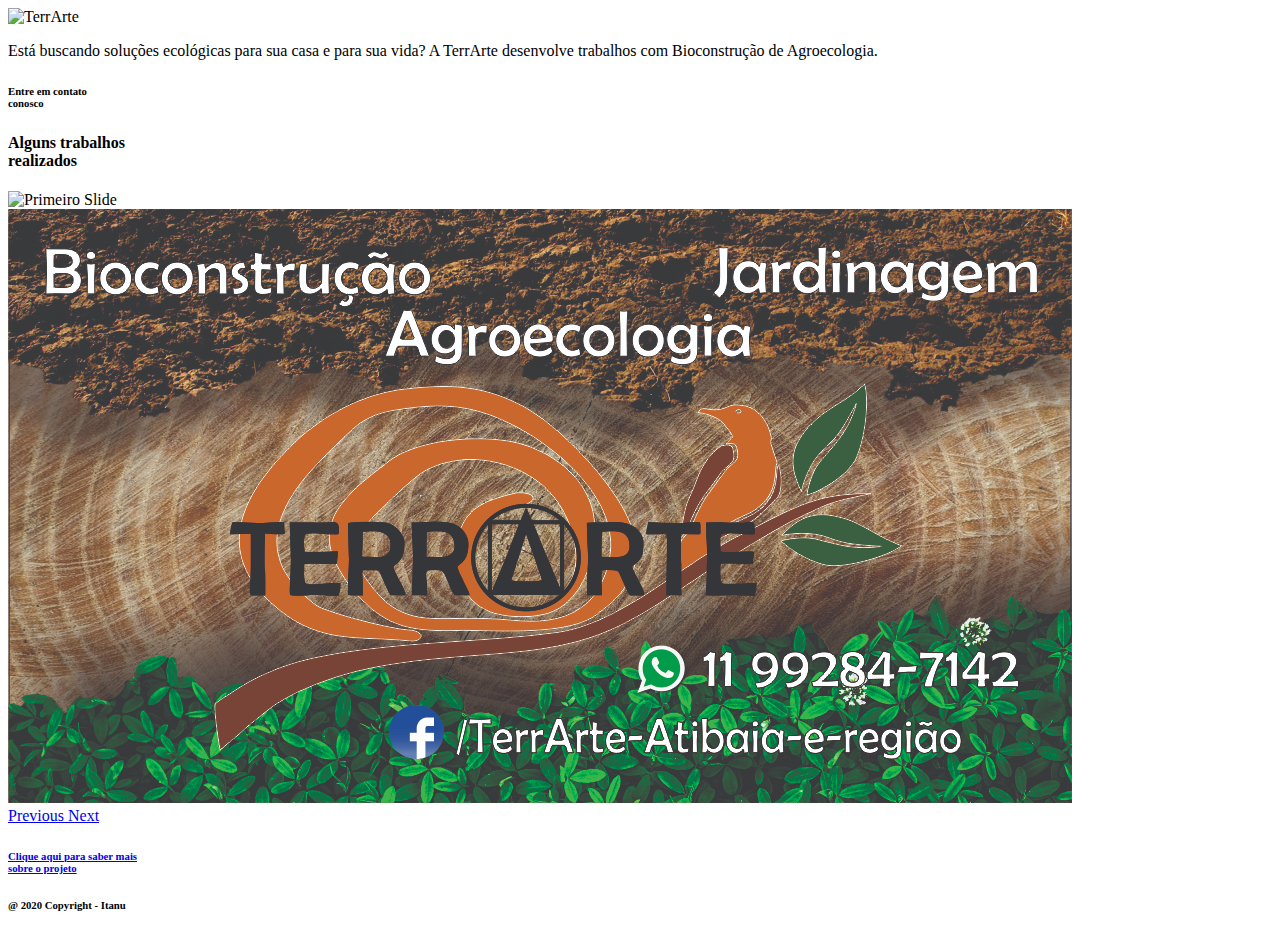
==== index.html @ ba9bac0c "Front-end mobile" ====
<!DOCTYPE html>
<html lang="pt-br">
<head>
    <meta charset="UTF-8">
    <meta name="viewport" content="width=device-width, initial-scale=1.0">
    <title>TerrArte</title>
    <script src="js/jquery.js"></script>
    <script src="js/jquery.mask.min.js"></script>
    <script src="js/bootstrap.min.js"></script>

    <link href="https://fonts.googleapis.com/css2?family=Baloo+2&display=swap" rel="stylesheet">
    <link rel="stylesheet" href="css/bootstrap.min.css">
    <link rel="stylesheet" href="css/style.css">
    <link rel="stylesheet" href="fontawesome/css/all.min.css">
</head>
<body>
    <header>
        <nav class="navbar">
            <img src="images/logofinal.png" alt="TerrArte">
        </nav>
    </header>

    <div class="card ">
        <div class="card-body">

          <p>Está buscando soluções ecológicas para sua casa e para sua vida?
            A TerrArte desenvolve trabalhos com Bioconstrução de Agroecologia.
          </p>

          <h6>Entre em contato <br> conosco 
            <a href="#">
                <i class="fab fa-whatsapp"></i>
            </a>
          </h6>
           
        </div>
    </div>

    <div class="titulo">
        <h4>Alguns trabalhos <br> realizados</h4>
    </div>

    <!-- slide - bootstrap -->
    <div id="carouselExampleControls" class="carousel slide" data-ride="carousel">
        <div class="carousel-inner">
          <div class="carousel-item active">
            <img class="d-block w-100" src="images/Adesivo G 0 JPG.jpg" alt="Primeiro Slide">
          </div>
          <div class="carousel-item">
            <img class="d-block w-100" src="images/cartao 9x5 jpeg.jpg" alt="Segundo Slide">
          </div>
          <!-- <div class="carousel-item">
            <img class="d-block w-100" src="images/Adesivo inf G jpg.jpg" alt="Terceiro Slide">
          </div> -->
        </div>
        <a class="carousel-control-prev" href="#carouselExampleControls" role="button" data-slide="prev">
          <span class="carousel-control-prev-icon" aria-hidden="true"></span>
          <span class="sr-only">Previous</span>
        </a>
        <a class="carousel-control-next" href="#carouselExampleControls" role="button" data-slide="next">
          <span class="carousel-control-next-icon" aria-hidden="true"></span>
          <span class="sr-only">Next</span>
        </a>
      </div>

    <div class="card ">
        <div class="card-body">
            <a href="sobre.html">
                <h6>
                    Clique aqui para saber mais <br> sobre o projeto
                <h6>
             </a>
        </div>
    </div>


   <footer class="fixed-bottom" >
        <div>
            <h6 class="align-middle">@ 2020 Copyright - Itanu</h6>
        </dix>
   </footer>
</body>
</html>
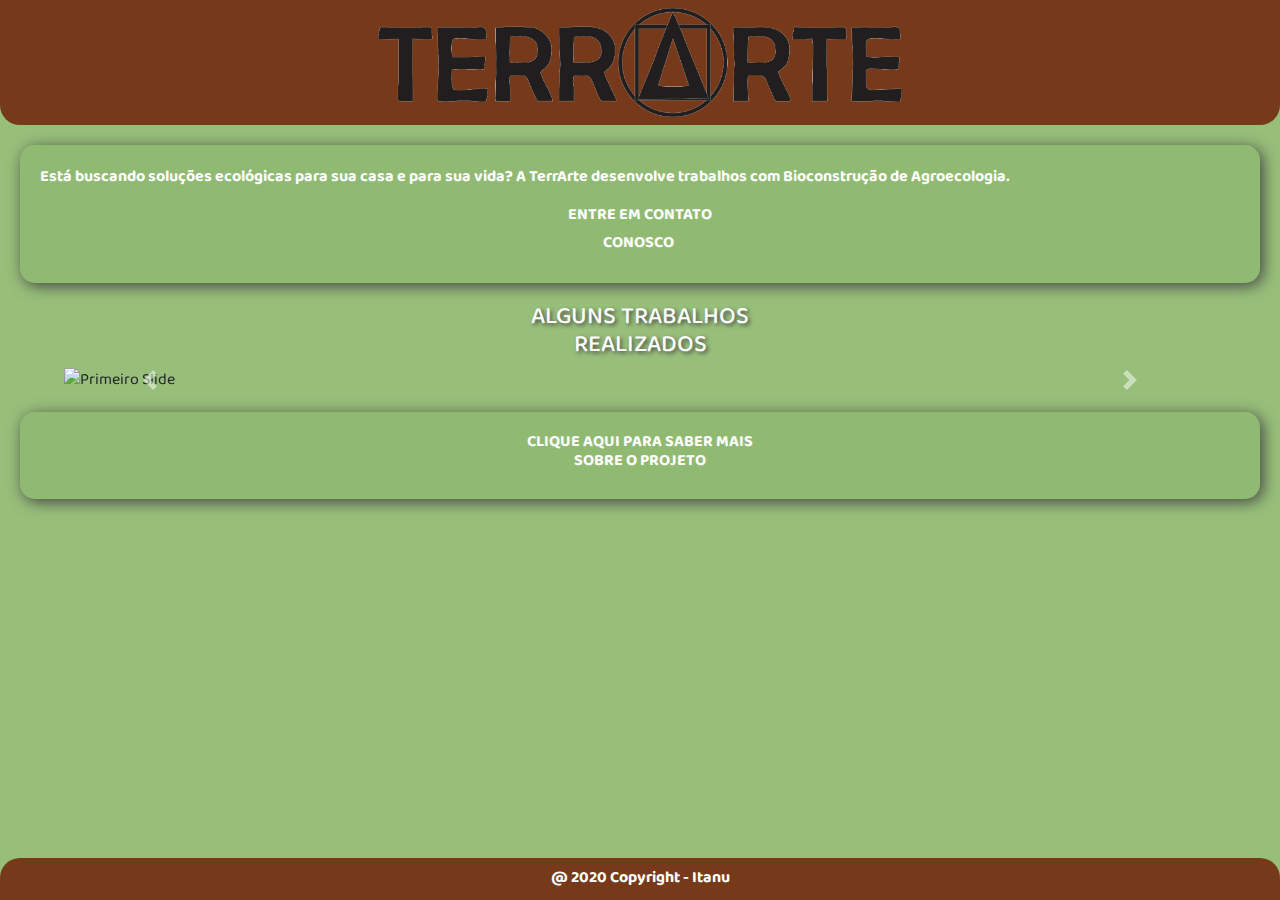
==== commit fa61c181: "put ./ for import files" ====
--- a/index.html
+++ b/index.html
@@ -4,19 +4,19 @@
     <meta charset="UTF-8">
     <meta name="viewport" content="width=device-width, initial-scale=1.0">
     <title>TerrArte</title>
-    <script src="js/jquery.js"></script>
-    <script src="js/jquery.mask.min.js"></script>
-    <script src="js/bootstrap.min.js"></script>
+    <script src="./js/jquery.js"></script>
+    <script src="./js/jquery.mask.min.js"></script>
+    <script src="./js/bootstrap.min.js"></script>
 
     <link href="https://fonts.googleapis.com/css2?family=Baloo+2&display=swap" rel="stylesheet">
-    <link rel="stylesheet" href="css/bootstrap.min.css">
-    <link rel="stylesheet" href="css/style.css">
-    <link rel="stylesheet" href="fontawesome/css/all.min.css">
+    <link rel="stylesheet" href="./css/bootstrap.min.css">
+    <link rel="stylesheet" href="./css/style.css">
+    <link rel="stylesheet" href="./fontawesome/css/all.min.css">
 </head>
 <body>
     <header>
         <nav class="navbar">
-            <img src="images/logofinal.png" alt="TerrArte">
+            <img src="./images/Logo Final 02 png.png" alt="TerrArte">
         </nav>
     </header>
 
--- a/css/style.css
+++ b/css/style.css
@@ -0,0 +1,105 @@
+:root {
+    /* principais */
+    --color-green: #82af61;
+    --color-primary: #76391a;
+    --color-dark: #402A0F;
+    --color-background:#97bf7a;
+    /* detalhes: */
+    --color-white: #ffffff;
+    --color-black: #000000;
+    --color-gray: #444444;
+}
+
+body,
+input,
+button,
+textarea {
+    font-family: "Baloo 2";
+    /* https://fonts.google.com/specimen/Inconsolata#standard-styles */
+}
+
+html, body {
+    height: 100vh;
+    width: auto;
+}
+
+body {
+     background-color: var(--color-background);  
+     background-image: url(../images/bambu2.png);
+     background-size: 130vw 100vh;
+     background-repeat: no-repeat;
+}
+
+header nav{
+    background-color: var(--color-primary);
+    border-bottom-left-radius: 20px ;
+    border-bottom-right-radius: 20px;
+}
+
+header nav img{
+    width: 42%;
+    height: 42%;
+    display: block;
+    margin-left: auto;
+    margin-right: auto
+}
+
+.card{
+    background-color:rgba(130, 175, 97, 0.3);
+    border: none;
+    border-radius: 15px;
+    margin:20px;
+    box-shadow: 3px 3px 15px var(--color-gray);
+}
+
+.card p{
+    color: var(--color-white);
+    font-weight:bold ;
+}
+
+.card h6{
+    color: var(--color-white);
+    text-align: center;
+    text-transform: uppercase;
+    font-weight: bolder;
+}
+
+.card a{
+    text-decoration: none;
+}
+
+.card i{
+    color: var(--color-primary);
+    justify-content: center;
+    font-size: 25px;
+    padding-left: 3px;
+}
+
+
+.titulo{
+    color: var(--color-white);
+    text-transform: uppercase;
+    text-align: center;
+    font-weight: bolder;
+    text-shadow: 2px 2px 4px var(--color-gray);
+}
+
+.slide{
+    margin-left: 5%;
+    margin-right: 5%;
+}
+
+footer div{
+    background-color: var(--color-primary);
+    border-top-right-radius: 20px;
+    border-top-left-radius: 20px;
+    padding-bottom:5px;
+    padding-top: 5px;;   
+}
+
+footer div h6{
+    color: var(--color-white);
+    font-weight:bold;
+    padding-top: 5px;
+    text-align: center;  
+}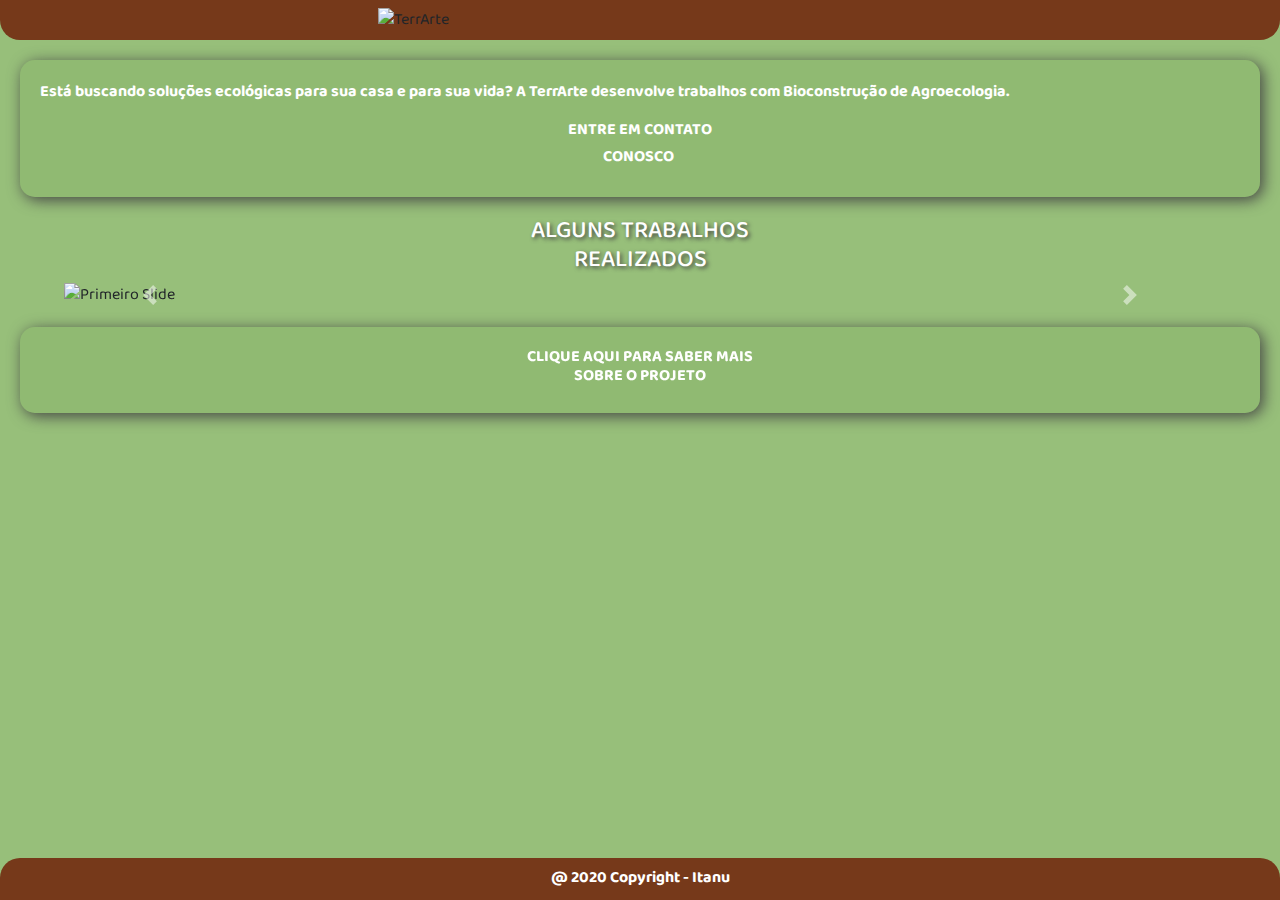
==== commit 2e18ffdf: "add/ sobre img and reset logofinal" ====
--- a/index.html
+++ b/index.html
@@ -16,7 +16,7 @@
 <body>
     <header>
         <nav class="navbar">
-            <img src="./images/Logo Final 02 png.png" alt="TerrArte">
+            <img src="./images/logofinal.png" alt="TerrArte">
         </nav>
     </header>
 
--- a/css/style.css
+++ b/css/style.css
@@ -42,6 +42,22 @@
     display: block;
     margin-left: auto;
     margin-right: auto
+}
+
+.cardtopo {
+    display: flex;
+    align-items: center;
+    margin-top: 0;
+}
+
+.cardtopo img {
+    max-width: 7rem;
+    border-radius: 4rem;
+    margin-bottom: 1rem;
+}
+
+.cardtopo .legenda_foto {
+    margin-left: 2.4rem;
 }
 
 .card{
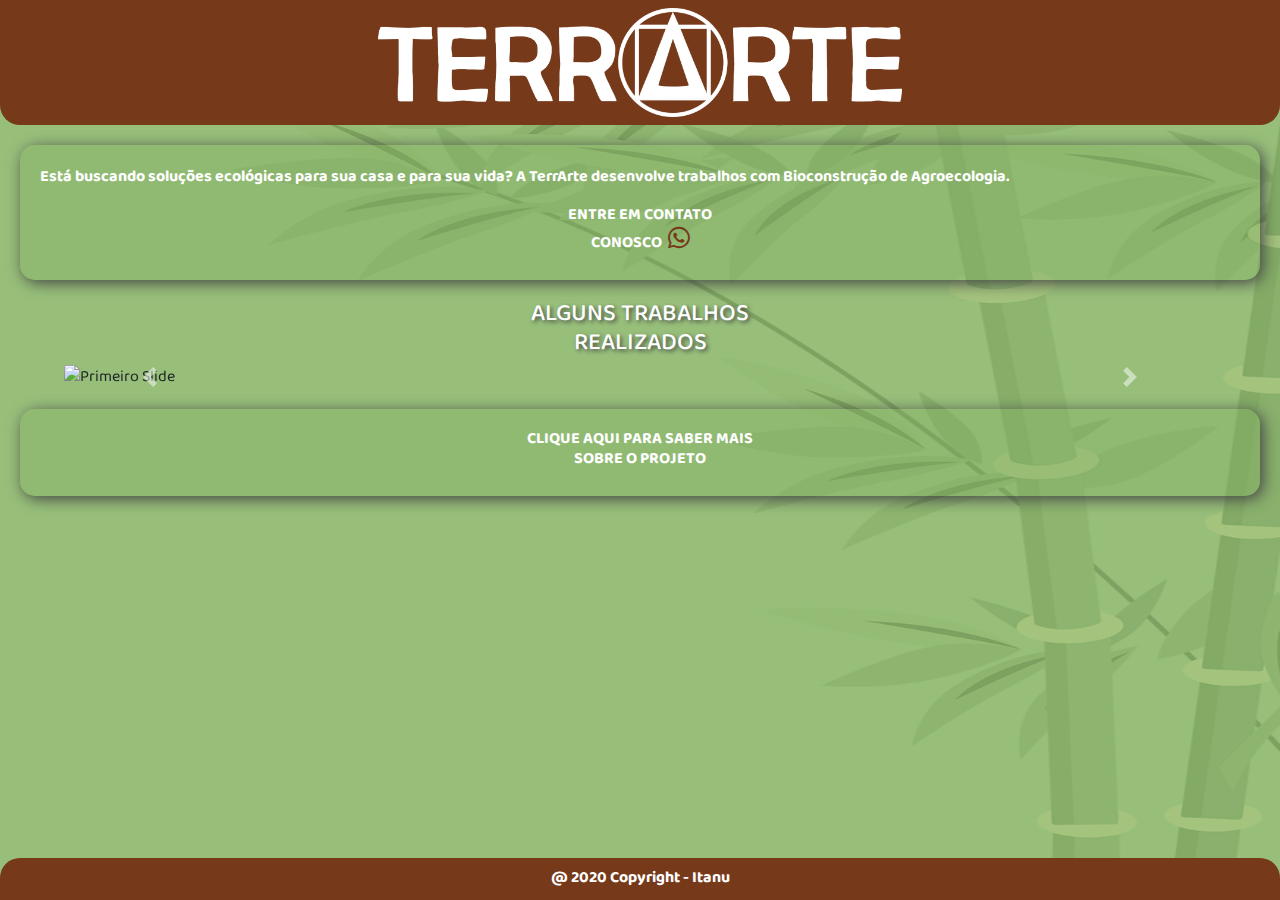
==== commit 67b4286c: "add whatsapp link" ====
--- a/index.html
+++ b/index.html
@@ -28,7 +28,7 @@
           </p>
 
           <h6>Entre em contato <br> conosco 
-            <a href="#">
+            <a href="https://api.whatsapp.com/send?phone=5511992847142&text=Ol%C3%A1%2C%20estava%20olhando%20o%20seu%20site%20e%20me%20interessei!%20Gostaria%20de%20ter%20mais%20informa%C3%A7%C3%B5es!">
                 <i class="fab fa-whatsapp"></i>
             </a>
           </h6>
--- a/fontawesome/css/all.min.css
+++ b/fontawesome/css/all.min.css
@@ -0,0 +1,5 @@
+/*!
+ * Font Awesome Free 5.12.1 by @fontawesome - https://fontawesome.com
+ * License - https://fontawesome.com/license/free (Icons: CC BY 4.0, Fonts: SIL OFL 1.1, Code: MIT License)
+ */
+.fa,.fab,.fad,.fal,.far,.fas{-moz-osx-font-smoothing:grayscale;-webkit-font-smoothing:antialiased;display:inline-block;font-style:normal;font-variant:normal;text-rendering:auto;line-height:1}.fa-lg{font-size:1.33333em;line-height:.75em;vertical-align:-.0667em}.fa-xs{font-size:.75em}.fa-sm{font-size:.875em}.fa-1x{font-size:1em}.fa-2x{font-size:2em}.fa-3x{font-size:3em}.fa-4x{font-size:4em}.fa-5x{font-size:5em}.fa-6x{font-size:6em}.fa-7x{font-size:7em}.fa-8x{font-size:8em}.fa-9x{font-size:9em}.fa-10x{font-size:10em}.fa-fw{text-align:center;width:1.25em}.fa-ul{list-style-type:none;margin-left:2.5em;padding-left:0}.fa-ul>li{position:relative}.fa-li{left:-2em;position:absolute;text-align:center;width:2em;line-height:inherit}.fa-border{border:.08em solid #eee;border-radius:.1em;padding:.2em .25em .15em}.fa-pull-left{float:left}.fa-pull-right{float:right}.fa.fa-pull-left,.fab.fa-pull-left,.fal.fa-pull-left,.far.fa-pull-left,.fas.fa-pull-left{margin-right:.3em}.fa.fa-pull-right,.fab.fa-pull-right,.fal.fa-pull-right,.far.fa-pull-right,.fas.fa-pull-right{margin-left:.3em}.fa-spin{-webkit-animation:fa-spin 2s linear infinite;animation:fa-spin 2s linear infinite}.fa-pulse{-webkit-animation:fa-spin 1s steps(8) infinite;animation:fa-spin 1s steps(8) infinite}@-webkit-keyframes fa-spin{0%{-webkit-transform:rotate(0deg);transform:rotate(0deg)}to{-webkit-transform:rotate(1turn);transform:rotate(1turn)}}@keyframes fa-spin{0%{-webkit-transform:rotate(0deg);transform:rotate(0deg)}to{-webkit-transform:rotate(1turn);transform:rotate(1turn)}}.fa-rotate-90{-ms-filter:"progid:DXImageTransform.Microsoft.BasicImage(rotation=1)";-webkit-transform:rotate(90deg);transform:rotate(90deg)}.fa-rotate-180{-ms-filter:"progid:DXImageTransform.Microsoft.BasicImage(rotation=2)";-webkit-transform:rotate(180deg);transform:rotate(180deg)}.fa-rotate-270{-ms-filter:"progid:DXImageTransform.Microsoft.BasicImage(rotation=3)";-webkit-transform:rotate(270deg);transform:rotate(270deg)}.fa-flip-horizontal{-ms-filter:"progid:DXImageTransform.Microsoft.BasicImage(rotation=0, mirror=1)";-webkit-transform:scaleX(-1);transform:scaleX(-1)}.fa-flip-vertical{-webkit-transform:scaleY(-1);transform:scaleY(-1)}.fa-flip-both,.fa-flip-horizontal.fa-flip-vertical,.fa-flip-vertical{-ms-filter:"progid:DXImageTransform.Microsoft.BasicImage(rotation=2, mirror=1)"}.fa-flip-both,.fa-flip-horizontal.fa-flip-vertical{-webkit-transform:scale(-1);transform:scale(-1)}:root .fa-flip-both,:root .fa-flip-horizontal,:root .fa-flip-vertical,:root .fa-rotate-90,:root .fa-rotate-180,:root .fa-rotate-270{-webkit-filter:none;filter:none}.fa-stack{display:inline-block;height:2em;line-height:2em;position:relative;vertical-align:middle;width:2.5em}.fa-stack-1x,.fa-stack-2x{left:0;position:absolute;text-align:center;width:100%}.fa-stack-1x{line-height:inherit}.fa-stack-2x{font-size:2em}.fa-inverse{color:#fff}.fa-500px:before{content:"\f26e"}.fa-accessible-icon:before{content:"\f368"}.fa-accusoft:before{content:"\f369"}.fa-acquisitions-incorporated:before{content:"\f6af"}.fa-ad:before{content:"\f641"}.fa-address-book:before{content:"\f2b9"}.fa-address-card:before{content:"\f2bb"}.fa-adjust:before{content:"\f042"}.fa-adn:before{content:"\f170"}.fa-adobe:before{content:"\f778"}.fa-adversal:before{content:"\f36a"}.fa-affiliatetheme:before{content:"\f36b"}.fa-air-freshener:before{content:"\f5d0"}.fa-airbnb:before{content:"\f834"}.fa-algolia:before{content:"\f36c"}.fa-align-center:before{content:"\f037"}.fa-align-justify:before{content:"\f039"}.fa-align-left:before{content:"\f036"}.fa-align-right:before{content:"\f038"}.fa-alipay:before{content:"\f642"}.fa-allergies:before{content:"\f461"}.fa-amazon:before{content:"\f270"}.fa-amazon-pay:before{content:"\f42c"}.fa-ambulance:before{content:"\f0f9"}.fa-american-sign-language-interpreting:before{content:"\f2a3"}.fa-amilia:before{content:"\f36d"}.fa-anchor:before{content:"\f13d"}.fa-android:before{content:"\f17b"}.fa-angellist:before{content:"\f209"}.fa-angle-double-down:before{content:"\f103"}.fa-angle-double-left:before{content:"\f100"}.fa-angle-double-right:before{content:"\f101"}.fa-angle-double-up:before{content:"\f102"}.fa-angle-down:before{content:"\f107"}.fa-angle-left:before{content:"\f104"}.fa-angle-right:before{content:"\f105"}.fa-angle-up:before{content:"\f106"}.fa-angry:before{content:"\f556"}.fa-angrycreative:before{content:"\f36e"}.fa-angular:before{content:"\f420"}.fa-ankh:before{content:"\f644"}.fa-app-store:before{content:"\f36f"}.fa-app-store-ios:before{content:"\f370"}.fa-apper:before{content:"\f371"}.fa-apple:before{content:"\f179"}.fa-apple-alt:before{content:"\f5d1"}.fa-apple-pay:before{content:"\f415"}.fa-archive:before{content:"\f187"}.fa-archway:before{content:"\f557"}.fa-arrow-alt-circle-down:before{content:"\f358"}.fa-arrow-alt-circle-left:before{content:"\f359"}.fa-arrow-alt-circle-right:before{content:"\f35a"}.fa-arrow-alt-circle-up:before{content:"\f35b"}.fa-arrow-circle-down:before{content:"\f0ab"}.fa-arrow-circle-left:before{content:"\f0a8"}.fa-arrow-circle-right:before{content:"\f0a9"}.fa-arrow-circle-up:before{content:"\f0aa"}.fa-arrow-down:before{content:"\f063"}.fa-arrow-left:before{content:"\f060"}.fa-arrow-right:before{content:"\f061"}.fa-arrow-up:before{content:"\f062"}.fa-arrows-alt:before{content:"\f0b2"}.fa-arrows-alt-h:before{content:"\f337"}.fa-arrows-alt-v:before{content:"\f338"}.fa-artstation:before{content:"\f77a"}.fa-assistive-listening-systems:before{content:"\f2a2"}.fa-asterisk:before{content:"\f069"}.fa-asymmetrik:before{content:"\f372"}.fa-at:before{content:"\f1fa"}.fa-atlas:before{content:"\f558"}.fa-atlassian:before{content:"\f77b"}.fa-atom:before{content:"\f5d2"}.fa-audible:before{content:"\f373"}.fa-audio-description:before{content:"\f29e"}.fa-autoprefixer:before{content:"\f41c"}.fa-avianex:before{content:"\f374"}.fa-aviato:before{content:"\f421"}.fa-award:before{content:"\f559"}.fa-aws:before{content:"\f375"}.fa-baby:before{content:"\f77c"}.fa-baby-carriage:before{content:"\f77d"}.fa-backspace:before{content:"\f55a"}.fa-backward:before{content:"\f04a"}.fa-bacon:before{content:"\f7e5"}.fa-bahai:before{content:"\f666"}.fa-balance-scale:before{content:"\f24e"}.fa-balance-scale-left:before{content:"\f515"}.fa-balance-scale-right:before{content:"\f516"}.fa-ban:before{content:"\f05e"}.fa-band-aid:before{content:"\f462"}.fa-bandcamp:before{content:"\f2d5"}.fa-barcode:before{content:"\f02a"}.fa-bars:before{content:"\f0c9"}.fa-baseball-ball:before{content:"\f433"}.fa-basketball-ball:before{content:"\f434"}.fa-bath:before{content:"\f2cd"}.fa-battery-empty:before{content:"\f244"}.fa-battery-full:before{content:"\f240"}.fa-battery-half:before{content:"\f242"}.fa-battery-quarter:before{content:"\f243"}.fa-battery-three-quarters:before{content:"\f241"}.fa-battle-net:before{content:"\f835"}.fa-bed:before{content:"\f236"}.fa-beer:before{content:"\f0fc"}.fa-behance:before{content:"\f1b4"}.fa-behance-square:before{content:"\f1b5"}.fa-bell:before{content:"\f0f3"}.fa-bell-slash:before{content:"\f1f6"}.fa-bezier-curve:before{content:"\f55b"}.fa-bible:before{content:"\f647"}.fa-bicycle:before{content:"\f206"}.fa-biking:before{content:"\f84a"}.fa-bimobject:before{content:"\f378"}.fa-binoculars:before{content:"\f1e5"}.fa-biohazard:before{content:"\f780"}.fa-birthday-cake:before{content:"\f1fd"}.fa-bitbucket:before{content:"\f171"}.fa-bitcoin:before{content:"\f379"}.fa-bity:before{content:"\f37a"}.fa-black-tie:before{content:"\f27e"}.fa-blackberry:before{content:"\f37b"}.fa-blender:before{content:"\f517"}.fa-blender-phone:before{content:"\f6b6"}.fa-blind:before{content:"\f29d"}.fa-blog:before{content:"\f781"}.fa-blogger:before{content:"\f37c"}.fa-blogger-b:before{content:"\f37d"}.fa-bluetooth:before{content:"\f293"}.fa-bluetooth-b:before{content:"\f294"}.fa-bold:before{content:"\f032"}.fa-bolt:before{content:"\f0e7"}.fa-bomb:before{content:"\f1e2"}.fa-bone:before{content:"\f5d7"}.fa-bong:before{content:"\f55c"}.fa-book:before{content:"\f02d"}.fa-book-dead:before{content:"\f6b7"}.fa-book-medical:before{content:"\f7e6"}.fa-book-open:before{content:"\f518"}.fa-book-reader:before{content:"\f5da"}.fa-bookmark:before{content:"\f02e"}.fa-bootstrap:before{content:"\f836"}.fa-border-all:before{content:"\f84c"}.fa-border-none:before{content:"\f850"}.fa-border-style:before{content:"\f853"}.fa-bowling-ball:before{content:"\f436"}.fa-box:before{content:"\f466"}.fa-box-open:before{content:"\f49e"}.fa-boxes:before{content:"\f468"}.fa-braille:before{content:"\f2a1"}.fa-brain:before{content:"\f5dc"}.fa-bread-slice:before{content:"\f7ec"}.fa-briefcase:before{content:"\f0b1"}.fa-briefcase-medical:before{content:"\f469"}.fa-broadcast-tower:before{content:"\f519"}.fa-broom:before{content:"\f51a"}.fa-brush:before{content:"\f55d"}.fa-btc:before{content:"\f15a"}.fa-buffer:before{content:"\f837"}.fa-bug:before{content:"\f188"}.fa-building:before{content:"\f1ad"}.fa-bullhorn:before{content:"\f0a1"}.fa-bullseye:before{content:"\f140"}.fa-burn:before{content:"\f46a"}.fa-buromobelexperte:before{content:"\f37f"}.fa-bus:before{content:"\f207"}.fa-bus-alt:before{content:"\f55e"}.fa-business-time:before{content:"\f64a"}.fa-buy-n-large:before{content:"\f8a6"}.fa-buysellads:before{content:"\f20d"}.fa-calculator:before{content:"\f1ec"}.fa-calendar:before{content:"\f133"}.fa-calendar-alt:before{content:"\f073"}.fa-calendar-check:before{content:"\f274"}.fa-calendar-day:before{content:"\f783"}.fa-calendar-minus:before{content:"\f272"}.fa-calendar-plus:before{content:"\f271"}.fa-calendar-times:before{content:"\f273"}.fa-calendar-week:before{content:"\f784"}.fa-camera:before{content:"\f030"}.fa-camera-retro:before{content:"\f083"}.fa-campground:before{content:"\f6bb"}.fa-canadian-maple-leaf:before{content:"\f785"}.fa-candy-cane:before{content:"\f786"}.fa-cannabis:before{content:"\f55f"}.fa-capsules:before{content:"\f46b"}.fa-car:before{content:"\f1b9"}.fa-car-alt:before{content:"\f5de"}.fa-car-battery:before{content:"\f5df"}.fa-car-crash:before{content:"\f5e1"}.fa-car-side:before{content:"\f5e4"}.fa-caravan:before{content:"\f8ff"}.fa-caret-down:before{content:"\f0d7"}.fa-caret-left:before{content:"\f0d9"}.fa-caret-right:before{content:"\f0da"}.fa-caret-square-down:before{content:"\f150"}.fa-caret-square-left:before{content:"\f191"}.fa-caret-square-right:before{content:"\f152"}.fa-caret-square-up:before{content:"\f151"}.fa-caret-up:before{content:"\f0d8"}.fa-carrot:before{content:"\f787"}.fa-cart-arrow-down:before{content:"\f218"}.fa-cart-plus:before{content:"\f217"}.fa-cash-register:before{content:"\f788"}.fa-cat:before{content:"\f6be"}.fa-cc-amazon-pay:before{content:"\f42d"}.fa-cc-amex:before{content:"\f1f3"}.fa-cc-apple-pay:before{content:"\f416"}.fa-cc-diners-club:before{content:"\f24c"}.fa-cc-discover:before{content:"\f1f2"}.fa-cc-jcb:before{content:"\f24b"}.fa-cc-mastercard:before{content:"\f1f1"}.fa-cc-paypal:before{content:"\f1f4"}.fa-cc-stripe:before{content:"\f1f5"}.fa-cc-visa:before{content:"\f1f0"}.fa-centercode:before{content:"\f380"}.fa-centos:before{content:"\f789"}.fa-certificate:before{content:"\f0a3"}.fa-chair:before{content:"\f6c0"}.fa-chalkboard:before{content:"\f51b"}.fa-chalkboard-teacher:before{content:"\f51c"}.fa-charging-station:before{content:"\f5e7"}.fa-chart-area:before{content:"\f1fe"}.fa-chart-bar:before{content:"\f080"}.fa-chart-line:before{content:"\f201"}.fa-chart-pie:before{content:"\f200"}.fa-check:before{content:"\f00c"}.fa-check-circle:before{content:"\f058"}.fa-check-double:before{content:"\f560"}.fa-check-square:before{content:"\f14a"}.fa-cheese:before{content:"\f7ef"}.fa-chess:before{content:"\f439"}.fa-chess-bishop:before{content:"\f43a"}.fa-chess-board:before{content:"\f43c"}.fa-chess-king:before{content:"\f43f"}.fa-chess-knight:before{content:"\f441"}.fa-chess-pawn:before{content:"\f443"}.fa-chess-queen:before{content:"\f445"}.fa-chess-rook:before{content:"\f447"}.fa-chevron-circle-down:before{content:"\f13a"}.fa-chevron-circle-left:before{content:"\f137"}.fa-chevron-circle-right:before{content:"\f138"}.fa-chevron-circle-up:before{content:"\f139"}.fa-chevron-down:before{content:"\f078"}.fa-chevron-left:before{content:"\f053"}.fa-chevron-right:before{content:"\f054"}.fa-chevron-up:before{content:"\f077"}.fa-child:before{content:"\f1ae"}.fa-chrome:before{content:"\f268"}.fa-chromecast:before{content:"\f838"}.fa-church:before{content:"\f51d"}.fa-circle:before{content:"\f111"}.fa-circle-notch:before{content:"\f1ce"}.fa-city:before{content:"\f64f"}.fa-clinic-medical:before{content:"\f7f2"}.fa-clipboard:before{content:"\f328"}.fa-clipboard-check:before{content:"\f46c"}.fa-clipboard-list:before{content:"\f46d"}.fa-clock:before{content:"\f017"}.fa-clone:before{content:"\f24d"}.fa-closed-captioning:before{content:"\f20a"}.fa-cloud:before{content:"\f0c2"}.fa-cloud-download-alt:before{content:"\f381"}.fa-cloud-meatball:before{content:"\f73b"}.fa-cloud-moon:before{content:"\f6c3"}.fa-cloud-moon-rain:before{content:"\f73c"}.fa-cloud-rain:before{content:"\f73d"}.fa-cloud-showers-heavy:before{content:"\f740"}.fa-cloud-sun:before{content:"\f6c4"}.fa-cloud-sun-rain:before{content:"\f743"}.fa-cloud-upload-alt:before{content:"\f382"}.fa-cloudscale:before{content:"\f383"}.fa-cloudsmith:before{content:"\f384"}.fa-cloudversify:before{content:"\f385"}.fa-cocktail:before{content:"\f561"}.fa-code:before{content:"\f121"}.fa-code-branch:before{content:"\f126"}.fa-codepen:before{content:"\f1cb"}.fa-codiepie:before{content:"\f284"}.fa-coffee:before{content:"\f0f4"}.fa-cog:before{content:"\f013"}.fa-cogs:before{content:"\f085"}.fa-coins:before{content:"\f51e"}.fa-columns:before{content:"\f0db"}.fa-comment:before{content:"\f075"}.fa-comment-alt:before{content:"\f27a"}.fa-comment-dollar:before{content:"\f651"}.fa-comment-dots:before{content:"\f4ad"}.fa-comment-medical:before{content:"\f7f5"}.fa-comment-slash:before{content:"\f4b3"}.fa-comments:before{content:"\f086"}.fa-comments-dollar:before{content:"\f653"}.fa-compact-disc:before{content:"\f51f"}.fa-compass:before{content:"\f14e"}.fa-compress:before{content:"\f066"}.fa-compress-alt:before{content:"\f422"}.fa-compress-arrows-alt:before{content:"\f78c"}.fa-concierge-bell:before{content:"\f562"}.fa-confluence:before{content:"\f78d"}.fa-connectdevelop:before{content:"\f20e"}.fa-contao:before{content:"\f26d"}.fa-cookie:before{content:"\f563"}.fa-cookie-bite:before{content:"\f564"}.fa-copy:before{content:"\f0c5"}.fa-copyright:before{content:"\f1f9"}.fa-cotton-bureau:before{content:"\f89e"}.fa-couch:before{content:"\f4b8"}.fa-cpanel:before{content:"\f388"}.fa-creative-commons:before{content:"\f25e"}.fa-creative-commons-by:before{content:"\f4e7"}.fa-creative-commons-nc:before{content:"\f4e8"}.fa-creative-commons-nc-eu:before{content:"\f4e9"}.fa-creative-commons-nc-jp:before{content:"\f4ea"}.fa-creative-commons-nd:before{content:"\f4eb"}.fa-creative-commons-pd:before{content:"\f4ec"}.fa-creative-commons-pd-alt:before{content:"\f4ed"}.fa-creative-commons-remix:before{content:"\f4ee"}.fa-creative-commons-sa:before{content:"\f4ef"}.fa-creative-commons-sampling:before{content:"\f4f0"}.fa-creative-commons-sampling-plus:before{content:"\f4f1"}.fa-creative-commons-share:before{content:"\f4f2"}.fa-creative-commons-zero:before{content:"\f4f3"}.fa-credit-card:before{content:"\f09d"}.fa-critical-role:before{content:"\f6c9"}.fa-crop:before{content:"\f125"}.fa-crop-alt:before{content:"\f565"}.fa-cross:before{content:"\f654"}.fa-crosshairs:before{content:"\f05b"}.fa-crow:before{content:"\f520"}.fa-crown:before{content:"\f521"}.fa-crutch:before{content:"\f7f7"}.fa-css3:before{content:"\f13c"}.fa-css3-alt:before{content:"\f38b"}.fa-cube:before{content:"\f1b2"}.fa-cubes:before{content:"\f1b3"}.fa-cut:before{content:"\f0c4"}.fa-cuttlefish:before{content:"\f38c"}.fa-d-and-d:before{content:"\f38d"}.fa-d-and-d-beyond:before{content:"\f6ca"}.fa-dailymotion:before{content:"\f952"}.fa-dashcube:before{content:"\f210"}.fa-database:before{content:"\f1c0"}.fa-deaf:before{content:"\f2a4"}.fa-delicious:before{content:"\f1a5"}.fa-democrat:before{content:"\f747"}.fa-deploydog:before{content:"\f38e"}.fa-deskpro:before{content:"\f38f"}.fa-desktop:before{content:"\f108"}.fa-dev:before{content:"\f6cc"}.fa-deviantart:before{content:"\f1bd"}.fa-dharmachakra:before{content:"\f655"}.fa-dhl:before{content:"\f790"}.fa-diagnoses:before{content:"\f470"}.fa-diaspora:before{content:"\f791"}.fa-dice:before{content:"\f522"}.fa-dice-d20:before{content:"\f6cf"}.fa-dice-d6:before{content:"\f6d1"}.fa-dice-five:before{content:"\f523"}.fa-dice-four:before{content:"\f524"}.fa-dice-one:before{content:"\f525"}.fa-dice-six:before{content:"\f526"}.fa-dice-three:before{content:"\f527"}.fa-dice-two:before{content:"\f528"}.fa-digg:before{content:"\f1a6"}.fa-digital-ocean:before{content:"\f391"}.fa-digital-tachograph:before{content:"\f566"}.fa-directions:before{content:"\f5eb"}.fa-discord:before{content:"\f392"}.fa-discourse:before{content:"\f393"}.fa-divide:before{content:"\f529"}.fa-dizzy:before{content:"\f567"}.fa-dna:before{content:"\f471"}.fa-dochub:before{content:"\f394"}.fa-docker:before{content:"\f395"}.fa-dog:before{content:"\f6d3"}.fa-dollar-sign:before{content:"\f155"}.fa-dolly:before{content:"\f472"}.fa-dolly-flatbed:before{content:"\f474"}.fa-donate:before{content:"\f4b9"}.fa-door-closed:before{content:"\f52a"}.fa-door-open:before{content:"\f52b"}.fa-dot-circle:before{content:"\f192"}.fa-dove:before{content:"\f4ba"}.fa-download:before{content:"\f019"}.fa-draft2digital:before{content:"\f396"}.fa-drafting-compass:before{content:"\f568"}.fa-dragon:before{content:"\f6d5"}.fa-draw-polygon:before{content:"\f5ee"}.fa-dribbble:before{content:"\f17d"}.fa-dribbble-square:before{content:"\f397"}.fa-dropbox:before{content:"\f16b"}.fa-drum:before{content:"\f569"}.fa-drum-steelpan:before{content:"\f56a"}.fa-drumstick-bite:before{content:"\f6d7"}.fa-drupal:before{content:"\f1a9"}.fa-dumbbell:before{content:"\f44b"}.fa-dumpster:before{content:"\f793"}.fa-dumpster-fire:before{content:"\f794"}.fa-dungeon:before{content:"\f6d9"}.fa-dyalog:before{content:"\f399"}.fa-earlybirds:before{content:"\f39a"}.fa-ebay:before{content:"\f4f4"}.fa-edge:before{content:"\f282"}.fa-edit:before{content:"\f044"}.fa-egg:before{content:"\f7fb"}.fa-eject:before{content:"\f052"}.fa-elementor:before{content:"\f430"}.fa-ellipsis-h:before{content:"\f141"}.fa-ellipsis-v:before{content:"\f142"}.fa-ello:before{content:"\f5f1"}.fa-ember:before{content:"\f423"}.fa-empire:before{content:"\f1d1"}.fa-envelope:before{content:"\f0e0"}.fa-envelope-open:before{content:"\f2b6"}.fa-envelope-open-text:before{content:"\f658"}.fa-envelope-square:before{content:"\f199"}.fa-envira:before{content:"\f299"}.fa-equals:before{content:"\f52c"}.fa-eraser:before{content:"\f12d"}.fa-erlang:before{content:"\f39d"}.fa-ethereum:before{content:"\f42e"}.fa-ethernet:before{content:"\f796"}.fa-etsy:before{content:"\f2d7"}.fa-euro-sign:before{content:"\f153"}.fa-evernote:before{content:"\f839"}.fa-exchange-alt:before{content:"\f362"}.fa-exclamation:before{content:"\f12a"}.fa-exclamation-circle:before{content:"\f06a"}.fa-exclamation-triangle:before{content:"\f071"}.fa-expand:before{content:"\f065"}.fa-expand-alt:before{content:"\f424"}.fa-expand-arrows-alt:before{content:"\f31e"}.fa-expeditedssl:before{content:"\f23e"}.fa-external-link-alt:before{content:"\f35d"}.fa-external-link-square-alt:before{content:"\f360"}.fa-eye:before{content:"\f06e"}.fa-eye-dropper:before{content:"\f1fb"}.fa-eye-slash:before{content:"\f070"}.fa-facebook:before{content:"\f09a"}.fa-facebook-f:before{content:"\f39e"}.fa-facebook-messenger:before{content:"\f39f"}.fa-facebook-square:before{content:"\f082"}.fa-fan:before{content:"\f863"}.fa-fantasy-flight-games:before{content:"\f6dc"}.fa-fast-backward:before{content:"\f049"}.fa-fast-forward:before{content:"\f050"}.fa-fax:before{content:"\f1ac"}.fa-feather:before{content:"\f52d"}.fa-feather-alt:before{content:"\f56b"}.fa-fedex:before{content:"\f797"}.fa-fedora:before{content:"\f798"}.fa-female:before{content:"\f182"}.fa-fighter-jet:before{content:"\f0fb"}.fa-figma:before{content:"\f799"}.fa-file:before{content:"\f15b"}.fa-file-alt:before{content:"\f15c"}.fa-file-archive:before{content:"\f1c6"}.fa-file-audio:before{content:"\f1c7"}.fa-file-code:before{content:"\f1c9"}.fa-file-contract:before{content:"\f56c"}.fa-file-csv:before{content:"\f6dd"}.fa-file-download:before{content:"\f56d"}.fa-file-excel:before{content:"\f1c3"}.fa-file-export:before{content:"\f56e"}.fa-file-image:before{content:"\f1c5"}.fa-file-import:before{content:"\f56f"}.fa-file-invoice:before{content:"\f570"}.fa-file-invoice-dollar:before{content:"\f571"}.fa-file-medical:before{content:"\f477"}.fa-file-medical-alt:before{content:"\f478"}.fa-file-pdf:before{content:"\f1c1"}.fa-file-powerpoint:before{content:"\f1c4"}.fa-file-prescription:before{content:"\f572"}.fa-file-signature:before{content:"\f573"}.fa-file-upload:before{content:"\f574"}.fa-file-video:before{content:"\f1c8"}.fa-file-word:before{content:"\f1c2"}.fa-fill:before{content:"\f575"}.fa-fill-drip:before{content:"\f576"}.fa-film:before{content:"\f008"}.fa-filter:before{content:"\f0b0"}.fa-fingerprint:before{content:"\f577"}.fa-fire:before{content:"\f06d"}.fa-fire-alt:before{content:"\f7e4"}.fa-fire-extinguisher:before{content:"\f134"}.fa-firefox:before{content:"\f269"}.fa-firefox-browser:before{content:"\f907"}.fa-first-aid:before{content:"\f479"}.fa-first-order:before{content:"\f2b0"}.fa-first-order-alt:before{content:"\f50a"}.fa-firstdraft:before{content:"\f3a1"}.fa-fish:before{content:"\f578"}.fa-fist-raised:before{content:"\f6de"}.fa-flag:before{content:"\f024"}.fa-flag-checkered:before{content:"\f11e"}.fa-flag-usa:before{content:"\f74d"}.fa-flask:before{content:"\f0c3"}.fa-flickr:before{content:"\f16e"}.fa-flipboard:before{content:"\f44d"}.fa-flushed:before{content:"\f579"}.fa-fly:before{content:"\f417"}.fa-folder:before{content:"\f07b"}.fa-folder-minus:before{content:"\f65d"}.fa-folder-open:before{content:"\f07c"}.fa-folder-plus:before{content:"\f65e"}.fa-font:before{content:"\f031"}.fa-font-awesome:before{content:"\f2b4"}.fa-font-awesome-alt:before{content:"\f35c"}.fa-font-awesome-flag:before{content:"\f425"}.fa-font-awesome-logo-full:before{content:"\f4e6"}.fa-fonticons:before{content:"\f280"}.fa-fonticons-fi:before{content:"\f3a2"}.fa-football-ball:before{content:"\f44e"}.fa-fort-awesome:before{content:"\f286"}.fa-fort-awesome-alt:before{content:"\f3a3"}.fa-forumbee:before{content:"\f211"}.fa-forward:before{content:"\f04e"}.fa-foursquare:before{content:"\f180"}.fa-free-code-camp:before{content:"\f2c5"}.fa-freebsd:before{content:"\f3a4"}.fa-frog:before{content:"\f52e"}.fa-frown:before{content:"\f119"}.fa-frown-open:before{content:"\f57a"}.fa-fulcrum:before{content:"\f50b"}.fa-funnel-dollar:before{content:"\f662"}.fa-futbol:before{content:"\f1e3"}.fa-galactic-republic:before{content:"\f50c"}.fa-galactic-senate:before{content:"\f50d"}.fa-gamepad:before{content:"\f11b"}.fa-gas-pump:before{content:"\f52f"}.fa-gavel:before{content:"\f0e3"}.fa-gem:before{content:"\f3a5"}.fa-genderless:before{content:"\f22d"}.fa-get-pocket:before{content:"\f265"}.fa-gg:before{content:"\f260"}.fa-gg-circle:before{content:"\f261"}.fa-ghost:before{content:"\f6e2"}.fa-gift:before{content:"\f06b"}.fa-gifts:before{content:"\f79c"}.fa-git:before{content:"\f1d3"}.fa-git-alt:before{content:"\f841"}.fa-git-square:before{content:"\f1d2"}.fa-github:before{content:"\f09b"}.fa-github-alt:before{content:"\f113"}.fa-github-square:before{content:"\f092"}.fa-gitkraken:before{content:"\f3a6"}.fa-gitlab:before{content:"\f296"}.fa-gitter:before{content:"\f426"}.fa-glass-cheers:before{content:"\f79f"}.fa-glass-martini:before{content:"\f000"}.fa-glass-martini-alt:before{content:"\f57b"}.fa-glass-whiskey:before{content:"\f7a0"}.fa-glasses:before{content:"\f530"}.fa-glide:before{content:"\f2a5"}.fa-glide-g:before{content:"\f2a6"}.fa-globe:before{content:"\f0ac"}.fa-globe-africa:before{content:"\f57c"}.fa-globe-americas:before{content:"\f57d"}.fa-globe-asia:before{content:"\f57e"}.fa-globe-europe:before{content:"\f7a2"}.fa-gofore:before{content:"\f3a7"}.fa-golf-ball:before{content:"\f450"}.fa-goodreads:before{content:"\f3a8"}.fa-goodreads-g:before{content:"\f3a9"}.fa-google:before{content:"\f1a0"}.fa-google-drive:before{content:"\f3aa"}.fa-google-play:before{content:"\f3ab"}.fa-google-plus:before{content:"\f2b3"}.fa-google-plus-g:before{content:"\f0d5"}.fa-google-plus-square:before{content:"\f0d4"}.fa-google-wallet:before{content:"\f1ee"}.fa-gopuram:before{content:"\f664"}.fa-graduation-cap:before{content:"\f19d"}.fa-gratipay:before{content:"\f184"}.fa-grav:before{content:"\f2d6"}.fa-greater-than:before{content:"\f531"}.fa-greater-than-equal:before{content:"\f532"}.fa-grimace:before{content:"\f57f"}.fa-grin:before{content:"\f580"}.fa-grin-alt:before{content:"\f581"}.fa-grin-beam:before{content:"\f582"}.fa-grin-beam-sweat:before{content:"\f583"}.fa-grin-hearts:before{content:"\f584"}.fa-grin-squint:before{content:"\f585"}.fa-grin-squint-tears:before{content:"\f586"}.fa-grin-stars:before{content:"\f587"}.fa-grin-tears:before{content:"\f588"}.fa-grin-tongue:before{content:"\f589"}.fa-grin-tongue-squint:before{content:"\f58a"}.fa-grin-tongue-wink:before{content:"\f58b"}.fa-grin-wink:before{content:"\f58c"}.fa-grip-horizontal:before{content:"\f58d"}.fa-grip-lines:before{content:"\f7a4"}.fa-grip-lines-vertical:before{content:"\f7a5"}.fa-grip-vertical:before{content:"\f58e"}.fa-gripfire:before{content:"\f3ac"}.fa-grunt:before{content:"\f3ad"}.fa-guitar:before{content:"\f7a6"}.fa-gulp:before{content:"\f3ae"}.fa-h-square:before{content:"\f0fd"}.fa-hacker-news:before{content:"\f1d4"}.fa-hacker-news-square:before{content:"\f3af"}.fa-hackerrank:before{content:"\f5f7"}.fa-hamburger:before{content:"\f805"}.fa-hammer:before{content:"\f6e3"}.fa-hamsa:before{content:"\f665"}.fa-hand-holding:before{content:"\f4bd"}.fa-hand-holding-heart:before{content:"\f4be"}.fa-hand-holding-usd:before{content:"\f4c0"}.fa-hand-lizard:before{content:"\f258"}.fa-hand-middle-finger:before{content:"\f806"}.fa-hand-paper:before{content:"\f256"}.fa-hand-peace:before{content:"\f25b"}.fa-hand-point-down:before{content:"\f0a7"}.fa-hand-point-left:before{content:"\f0a5"}.fa-hand-point-right:before{content:"\f0a4"}.fa-hand-point-up:before{content:"\f0a6"}.fa-hand-pointer:before{content:"\f25a"}.fa-hand-rock:before{content:"\f255"}.fa-hand-scissors:before{content:"\f257"}.fa-hand-spock:before{content:"\f259"}.fa-hands:before{content:"\f4c2"}.fa-hands-helping:before{content:"\f4c4"}.fa-handshake:before{content:"\f2b5"}.fa-hanukiah:before{content:"\f6e6"}.fa-hard-hat:before{content:"\f807"}.fa-hashtag:before{content:"\f292"}.fa-hat-cowboy:before{content:"\f8c0"}.fa-hat-cowboy-side:before{content:"\f8c1"}.fa-hat-wizard:before{content:"\f6e8"}.fa-hdd:before{content:"\f0a0"}.fa-heading:before{content:"\f1dc"}.fa-headphones:before{content:"\f025"}.fa-headphones-alt:before{content:"\f58f"}.fa-headset:before{content:"\f590"}.fa-heart:before{content:"\f004"}.fa-heart-broken:before{content:"\f7a9"}.fa-heartbeat:before{content:"\f21e"}.fa-helicopter:before{content:"\f533"}.fa-highlighter:before{content:"\f591"}.fa-hiking:before{content:"\f6ec"}.fa-hippo:before{content:"\f6ed"}.fa-hips:before{content:"\f452"}.fa-hire-a-helper:before{content:"\f3b0"}.fa-history:before{content:"\f1da"}.fa-hockey-puck:before{content:"\f453"}.fa-holly-berry:before{content:"\f7aa"}.fa-home:before{content:"\f015"}.fa-hooli:before{content:"\f427"}.fa-hornbill:before{content:"\f592"}.fa-horse:before{content:"\f6f0"}.fa-horse-head:before{content:"\f7ab"}.fa-hospital:before{content:"\f0f8"}.fa-hospital-alt:before{content:"\f47d"}.fa-hospital-symbol:before{content:"\f47e"}.fa-hot-tub:before{content:"\f593"}.fa-hotdog:before{content:"\f80f"}.fa-hotel:before{content:"\f594"}.fa-hotjar:before{content:"\f3b1"}.fa-hourglass:before{content:"\f254"}.fa-hourglass-end:before{content:"\f253"}.fa-hourglass-half:before{content:"\f252"}.fa-hourglass-start:before{content:"\f251"}.fa-house-damage:before{content:"\f6f1"}.fa-houzz:before{content:"\f27c"}.fa-hryvnia:before{content:"\f6f2"}.fa-html5:before{content:"\f13b"}.fa-hubspot:before{content:"\f3b2"}.fa-i-cursor:before{content:"\f246"}.fa-ice-cream:before{content:"\f810"}.fa-icicles:before{content:"\f7ad"}.fa-icons:before{content:"\f86d"}.fa-id-badge:before{content:"\f2c1"}.fa-id-card:before{content:"\f2c2"}.fa-id-card-alt:before{content:"\f47f"}.fa-ideal:before{content:"\f913"}.fa-igloo:before{content:"\f7ae"}.fa-image:before{content:"\f03e"}.fa-images:before{content:"\f302"}.fa-imdb:before{content:"\f2d8"}.fa-inbox:before{content:"\f01c"}.fa-indent:before{content:"\f03c"}.fa-industry:before{content:"\f275"}.fa-infinity:before{content:"\f534"}.fa-info:before{content:"\f129"}.fa-info-circle:before{content:"\f05a"}.fa-instagram:before{content:"\f16d"}.fa-instagram-square:before{content:"\f955"}.fa-intercom:before{content:"\f7af"}.fa-internet-explorer:before{content:"\f26b"}.fa-invision:before{content:"\f7b0"}.fa-ioxhost:before{content:"\f208"}.fa-italic:before{content:"\f033"}.fa-itch-io:before{content:"\f83a"}.fa-itunes:before{content:"\f3b4"}.fa-itunes-note:before{content:"\f3b5"}.fa-java:before{content:"\f4e4"}.fa-jedi:before{content:"\f669"}.fa-jedi-order:before{content:"\f50e"}.fa-jenkins:before{content:"\f3b6"}.fa-jira:before{content:"\f7b1"}.fa-joget:before{content:"\f3b7"}.fa-joint:before{content:"\f595"}.fa-joomla:before{content:"\f1aa"}.fa-journal-whills:before{content:"\f66a"}.fa-js:before{content:"\f3b8"}.fa-js-square:before{content:"\f3b9"}.fa-jsfiddle:before{content:"\f1cc"}.fa-kaaba:before{content:"\f66b"}.fa-kaggle:before{content:"\f5fa"}.fa-key:before{content:"\f084"}.fa-keybase:before{content:"\f4f5"}.fa-keyboard:before{content:"\f11c"}.fa-keycdn:before{content:"\f3ba"}.fa-khanda:before{content:"\f66d"}.fa-kickstarter:before{content:"\f3bb"}.fa-kickstarter-k:before{content:"\f3bc"}.fa-kiss:before{content:"\f596"}.fa-kiss-beam:before{content:"\f597"}.fa-kiss-wink-heart:before{content:"\f598"}.fa-kiwi-bird:before{content:"\f535"}.fa-korvue:before{content:"\f42f"}.fa-landmark:before{content:"\f66f"}.fa-language:before{content:"\f1ab"}.fa-laptop:before{content:"\f109"}.fa-laptop-code:before{content:"\f5fc"}.fa-laptop-medical:before{content:"\f812"}.fa-laravel:before{content:"\f3bd"}.fa-lastfm:before{content:"\f202"}.fa-lastfm-square:before{content:"\f203"}.fa-laugh:before{content:"\f599"}.fa-laugh-beam:before{content:"\f59a"}.fa-laugh-squint:before{content:"\f59b"}.fa-laugh-wink:before{content:"\f59c"}.fa-layer-group:before{content:"\f5fd"}.fa-leaf:before{content:"\f06c"}.fa-leanpub:before{content:"\f212"}.fa-lemon:before{content:"\f094"}.fa-less:before{content:"\f41d"}.fa-less-than:before{content:"\f536"}.fa-less-than-equal:before{content:"\f537"}.fa-level-down-alt:before{content:"\f3be"}.fa-level-up-alt:before{content:"\f3bf"}.fa-life-ring:before{content:"\f1cd"}.fa-lightbulb:before{content:"\f0eb"}.fa-line:before{content:"\f3c0"}.fa-link:before{content:"\f0c1"}.fa-linkedin:before{content:"\f08c"}.fa-linkedin-in:before{content:"\f0e1"}.fa-linode:before{content:"\f2b8"}.fa-linux:before{content:"\f17c"}.fa-lira-sign:before{content:"\f195"}.fa-list:before{content:"\f03a"}.fa-list-alt:before{content:"\f022"}.fa-list-ol:before{content:"\f0cb"}.fa-list-ul:before{content:"\f0ca"}.fa-location-arrow:before{content:"\f124"}.fa-lock:before{content:"\f023"}.fa-lock-open:before{content:"\f3c1"}.fa-long-arrow-alt-down:before{content:"\f309"}.fa-long-arrow-alt-left:before{content:"\f30a"}.fa-long-arrow-alt-right:before{content:"\f30b"}.fa-long-arrow-alt-up:before{content:"\f30c"}.fa-low-vision:before{content:"\f2a8"}.fa-luggage-cart:before{content:"\f59d"}.fa-lyft:before{content:"\f3c3"}.fa-magento:before{content:"\f3c4"}.fa-magic:before{content:"\f0d0"}.fa-magnet:before{content:"\f076"}.fa-mail-bulk:before{content:"\f674"}.fa-mailchimp:before{content:"\f59e"}.fa-male:before{content:"\f183"}.fa-mandalorian:before{content:"\f50f"}.fa-map:before{content:"\f279"}.fa-map-marked:before{content:"\f59f"}.fa-map-marked-alt:before{content:"\f5a0"}.fa-map-marker:before{content:"\f041"}.fa-map-marker-alt:before{content:"\f3c5"}.fa-map-pin:before{content:"\f276"}.fa-map-signs:before{content:"\f277"}.fa-markdown:before{content:"\f60f"}.fa-marker:before{content:"\f5a1"}.fa-mars:before{content:"\f222"}.fa-mars-double:before{content:"\f227"}.fa-mars-stroke:before{content:"\f229"}.fa-mars-stroke-h:before{content:"\f22b"}.fa-mars-stroke-v:before{content:"\f22a"}.fa-mask:before{content:"\f6fa"}.fa-mastodon:before{content:"\f4f6"}.fa-maxcdn:before{content:"\f136"}.fa-mdb:before{content:"\f8ca"}.fa-medal:before{content:"\f5a2"}.fa-medapps:before{content:"\f3c6"}.fa-medium:before{content:"\f23a"}.fa-medium-m:before{content:"\f3c7"}.fa-medkit:before{content:"\f0fa"}.fa-medrt:before{content:"\f3c8"}.fa-meetup:before{content:"\f2e0"}.fa-megaport:before{content:"\f5a3"}.fa-meh:before{content:"\f11a"}.fa-meh-blank:before{content:"\f5a4"}.fa-meh-rolling-eyes:before{content:"\f5a5"}.fa-memory:before{content:"\f538"}.fa-mendeley:before{content:"\f7b3"}.fa-menorah:before{content:"\f676"}.fa-mercury:before{content:"\f223"}.fa-meteor:before{content:"\f753"}.fa-microblog:before{content:"\f91a"}.fa-microchip:before{content:"\f2db"}.fa-microphone:before{content:"\f130"}.fa-microphone-alt:before{content:"\f3c9"}.fa-microphone-alt-slash:before{content:"\f539"}.fa-microphone-slash:before{content:"\f131"}.fa-microscope:before{content:"\f610"}.fa-microsoft:before{content:"\f3ca"}.fa-minus:before{content:"\f068"}.fa-minus-circle:before{content:"\f056"}.fa-minus-square:before{content:"\f146"}.fa-mitten:before{content:"\f7b5"}.fa-mix:before{content:"\f3cb"}.fa-mixcloud:before{content:"\f289"}.fa-mixer:before{content:"\f956"}.fa-mizuni:before{content:"\f3cc"}.fa-mobile:before{content:"\f10b"}.fa-mobile-alt:before{content:"\f3cd"}.fa-modx:before{content:"\f285"}.fa-monero:before{content:"\f3d0"}.fa-money-bill:before{content:"\f0d6"}.fa-money-bill-alt:before{content:"\f3d1"}.fa-money-bill-wave:before{content:"\f53a"}.fa-money-bill-wave-alt:before{content:"\f53b"}.fa-money-check:before{content:"\f53c"}.fa-money-check-alt:before{content:"\f53d"}.fa-monument:before{content:"\f5a6"}.fa-moon:before{content:"\f186"}.fa-mortar-pestle:before{content:"\f5a7"}.fa-mosque:before{content:"\f678"}.fa-motorcycle:before{content:"\f21c"}.fa-mountain:before{content:"\f6fc"}.fa-mouse:before{content:"\f8cc"}.fa-mouse-pointer:before{content:"\f245"}.fa-mug-hot:before{content:"\f7b6"}.fa-music:before{content:"\f001"}.fa-napster:before{content:"\f3d2"}.fa-neos:before{content:"\f612"}.fa-network-wired:before{content:"\f6ff"}.fa-neuter:before{content:"\f22c"}.fa-newspaper:before{content:"\f1ea"}.fa-nimblr:before{content:"\f5a8"}.fa-node:before{content:"\f419"}.fa-node-js:before{content:"\f3d3"}.fa-not-equal:before{content:"\f53e"}.fa-notes-medical:before{content:"\f481"}.fa-npm:before{content:"\f3d4"}.fa-ns8:before{content:"\f3d5"}.fa-nutritionix:before{content:"\f3d6"}.fa-object-group:before{content:"\f247"}.fa-object-ungroup:before{content:"\f248"}.fa-odnoklassniki:before{content:"\f263"}.fa-odnoklassniki-square:before{content:"\f264"}.fa-oil-can:before{content:"\f613"}.fa-old-republic:before{content:"\f510"}.fa-om:before{content:"\f679"}.fa-opencart:before{content:"\f23d"}.fa-openid:before{content:"\f19b"}.fa-opera:before{content:"\f26a"}.fa-optin-monster:before{content:"\f23c"}.fa-orcid:before{content:"\f8d2"}.fa-osi:before{content:"\f41a"}.fa-otter:before{content:"\f700"}.fa-outdent:before{content:"\f03b"}.fa-page4:before{content:"\f3d7"}.fa-pagelines:before{content:"\f18c"}.fa-pager:before{content:"\f815"}.fa-paint-brush:before{content:"\f1fc"}.fa-paint-roller:before{content:"\f5aa"}.fa-palette:before{content:"\f53f"}.fa-palfed:before{content:"\f3d8"}.fa-pallet:before{content:"\f482"}.fa-paper-plane:before{content:"\f1d8"}.fa-paperclip:before{content:"\f0c6"}.fa-parachute-box:before{content:"\f4cd"}.fa-paragraph:before{content:"\f1dd"}.fa-parking:before{content:"\f540"}.fa-passport:before{content:"\f5ab"}.fa-pastafarianism:before{content:"\f67b"}.fa-paste:before{content:"\f0ea"}.fa-patreon:before{content:"\f3d9"}.fa-pause:before{content:"\f04c"}.fa-pause-circle:before{content:"\f28b"}.fa-paw:before{content:"\f1b0"}.fa-paypal:before{content:"\f1ed"}.fa-peace:before{content:"\f67c"}.fa-pen:before{content:"\f304"}.fa-pen-alt:before{content:"\f305"}.fa-pen-fancy:before{content:"\f5ac"}.fa-pen-nib:before{content:"\f5ad"}.fa-pen-square:before{content:"\f14b"}.fa-pencil-alt:before{content:"\f303"}.fa-pencil-ruler:before{content:"\f5ae"}.fa-penny-arcade:before{content:"\f704"}.fa-people-carry:before{content:"\f4ce"}.fa-pepper-hot:before{content:"\f816"}.fa-percent:before{content:"\f295"}.fa-percentage:before{content:"\f541"}.fa-periscope:before{content:"\f3da"}.fa-person-booth:before{content:"\f756"}.fa-phabricator:before{content:"\f3db"}.fa-phoenix-framework:before{content:"\f3dc"}.fa-phoenix-squadron:before{content:"\f511"}.fa-phone:before{content:"\f095"}.fa-phone-alt:before{content:"\f879"}.fa-phone-slash:before{content:"\f3dd"}.fa-phone-square:before{content:"\f098"}.fa-phone-square-alt:before{content:"\f87b"}.fa-phone-volume:before{content:"\f2a0"}.fa-photo-video:before{content:"\f87c"}.fa-php:before{content:"\f457"}.fa-pied-piper:before{content:"\f2ae"}.fa-pied-piper-alt:before{content:"\f1a8"}.fa-pied-piper-hat:before{content:"\f4e5"}.fa-pied-piper-pp:before{content:"\f1a7"}.fa-pied-piper-square:before{content:"\f91e"}.fa-piggy-bank:before{content:"\f4d3"}.fa-pills:before{content:"\f484"}.fa-pinterest:before{content:"\f0d2"}.fa-pinterest-p:before{content:"\f231"}.fa-pinterest-square:before{content:"\f0d3"}.fa-pizza-slice:before{content:"\f818"}.fa-place-of-worship:before{content:"\f67f"}.fa-plane:before{content:"\f072"}.fa-plane-arrival:before{content:"\f5af"}.fa-plane-departure:before{content:"\f5b0"}.fa-play:before{content:"\f04b"}.fa-play-circle:before{content:"\f144"}.fa-playstation:before{content:"\f3df"}.fa-plug:before{content:"\f1e6"}.fa-plus:before{content:"\f067"}.fa-plus-circle:before{content:"\f055"}.fa-plus-square:before{content:"\f0fe"}.fa-podcast:before{content:"\f2ce"}.fa-poll:before{content:"\f681"}.fa-poll-h:before{content:"\f682"}.fa-poo:before{content:"\f2fe"}.fa-poo-storm:before{content:"\f75a"}.fa-poop:before{content:"\f619"}.fa-portrait:before{content:"\f3e0"}.fa-pound-sign:before{content:"\f154"}.fa-power-off:before{content:"\f011"}.fa-pray:before{content:"\f683"}.fa-praying-hands:before{content:"\f684"}.fa-prescription:before{content:"\f5b1"}.fa-prescription-bottle:before{content:"\f485"}.fa-prescription-bottle-alt:before{content:"\f486"}.fa-print:before{content:"\f02f"}.fa-procedures:before{content:"\f487"}.fa-product-hunt:before{content:"\f288"}.fa-project-diagram:before{content:"\f542"}.fa-pushed:before{content:"\f3e1"}.fa-puzzle-piece:before{content:"\f12e"}.fa-python:before{content:"\f3e2"}.fa-qq:before{content:"\f1d6"}.fa-qrcode:before{content:"\f029"}.fa-question:before{content:"\f128"}.fa-question-circle:before{content:"\f059"}.fa-quidditch:before{content:"\f458"}.fa-quinscape:before{content:"\f459"}.fa-quora:before{content:"\f2c4"}.fa-quote-left:before{content:"\f10d"}.fa-quote-right:before{content:"\f10e"}.fa-quran:before{content:"\f687"}.fa-r-project:before{content:"\f4f7"}.fa-radiation:before{content:"\f7b9"}.fa-radiation-alt:before{content:"\f7ba"}.fa-rainbow:before{content:"\f75b"}.fa-random:before{content:"\f074"}.fa-raspberry-pi:before{content:"\f7bb"}.fa-ravelry:before{content:"\f2d9"}.fa-react:before{content:"\f41b"}.fa-reacteurope:before{content:"\f75d"}.fa-readme:before{content:"\f4d5"}.fa-rebel:before{content:"\f1d0"}.fa-receipt:before{content:"\f543"}.fa-record-vinyl:before{content:"\f8d9"}.fa-recycle:before{content:"\f1b8"}.fa-red-river:before{content:"\f3e3"}.fa-reddit:before{content:"\f1a1"}.fa-reddit-alien:before{content:"\f281"}.fa-reddit-square:before{content:"\f1a2"}.fa-redhat:before{content:"\f7bc"}.fa-redo:before{content:"\f01e"}.fa-redo-alt:before{content:"\f2f9"}.fa-registered:before{content:"\f25d"}.fa-remove-format:before{content:"\f87d"}.fa-renren:before{content:"\f18b"}.fa-reply:before{content:"\f3e5"}.fa-reply-all:before{content:"\f122"}.fa-replyd:before{content:"\f3e6"}.fa-republican:before{content:"\f75e"}.fa-researchgate:before{content:"\f4f8"}.fa-resolving:before{content:"\f3e7"}.fa-restroom:before{content:"\f7bd"}.fa-retweet:before{content:"\f079"}.fa-rev:before{content:"\f5b2"}.fa-ribbon:before{content:"\f4d6"}.fa-ring:before{content:"\f70b"}.fa-road:before{content:"\f018"}.fa-robot:before{content:"\f544"}.fa-rocket:before{content:"\f135"}.fa-rocketchat:before{content:"\f3e8"}.fa-rockrms:before{content:"\f3e9"}.fa-route:before{content:"\f4d7"}.fa-rss:before{content:"\f09e"}.fa-rss-square:before{content:"\f143"}.fa-ruble-sign:before{content:"\f158"}.fa-ruler:before{content:"\f545"}.fa-ruler-combined:before{content:"\f546"}.fa-ruler-horizontal:before{content:"\f547"}.fa-ruler-vertical:before{content:"\f548"}.fa-running:before{content:"\f70c"}.fa-rupee-sign:before{content:"\f156"}.fa-sad-cry:before{content:"\f5b3"}.fa-sad-tear:before{content:"\f5b4"}.fa-safari:before{content:"\f267"}.fa-salesforce:before{content:"\f83b"}.fa-sass:before{content:"\f41e"}.fa-satellite:before{content:"\f7bf"}.fa-satellite-dish:before{content:"\f7c0"}.fa-save:before{content:"\f0c7"}.fa-schlix:before{content:"\f3ea"}.fa-school:before{content:"\f549"}.fa-screwdriver:before{content:"\f54a"}.fa-scribd:before{content:"\f28a"}.fa-scroll:before{content:"\f70e"}.fa-sd-card:before{content:"\f7c2"}.fa-search:before{content:"\f002"}.fa-search-dollar:before{content:"\f688"}.fa-search-location:before{content:"\f689"}.fa-search-minus:before{content:"\f010"}.fa-search-plus:before{content:"\f00e"}.fa-searchengin:before{content:"\f3eb"}.fa-seedling:before{content:"\f4d8"}.fa-sellcast:before{content:"\f2da"}.fa-sellsy:before{content:"\f213"}.fa-server:before{content:"\f233"}.fa-servicestack:before{content:"\f3ec"}.fa-shapes:before{content:"\f61f"}.fa-share:before{content:"\f064"}.fa-share-alt:before{content:"\f1e0"}.fa-share-alt-square:before{content:"\f1e1"}.fa-share-square:before{content:"\f14d"}.fa-shekel-sign:before{content:"\f20b"}.fa-shield-alt:before{content:"\f3ed"}.fa-ship:before{content:"\f21a"}.fa-shipping-fast:before{content:"\f48b"}.fa-shirtsinbulk:before{content:"\f214"}.fa-shoe-prints:before{content:"\f54b"}.fa-shopify:before{content:"\f957"}.fa-shopping-bag:before{content:"\f290"}.fa-shopping-basket:before{content:"\f291"}.fa-shopping-cart:before{content:"\f07a"}.fa-shopware:before{content:"\f5b5"}.fa-shower:before{content:"\f2cc"}.fa-shuttle-van:before{content:"\f5b6"}.fa-sign:before{content:"\f4d9"}.fa-sign-in-alt:before{content:"\f2f6"}.fa-sign-language:before{content:"\f2a7"}.fa-sign-out-alt:before{content:"\f2f5"}.fa-signal:before{content:"\f012"}.fa-signature:before{content:"\f5b7"}.fa-sim-card:before{content:"\f7c4"}.fa-simplybuilt:before{content:"\f215"}.fa-sistrix:before{content:"\f3ee"}.fa-sitemap:before{content:"\f0e8"}.fa-sith:before{content:"\f512"}.fa-skating:before{content:"\f7c5"}.fa-sketch:before{content:"\f7c6"}.fa-skiing:before{content:"\f7c9"}.fa-skiing-nordic:before{content:"\f7ca"}.fa-skull:before{content:"\f54c"}.fa-skull-crossbones:before{content:"\f714"}.fa-skyatlas:before{content:"\f216"}.fa-skype:before{content:"\f17e"}.fa-slack:before{content:"\f198"}.fa-slack-hash:before{content:"\f3ef"}.fa-slash:before{content:"\f715"}.fa-sleigh:before{content:"\f7cc"}.fa-sliders-h:before{content:"\f1de"}.fa-slideshare:before{content:"\f1e7"}.fa-smile:before{content:"\f118"}.fa-smile-beam:before{content:"\f5b8"}.fa-smile-wink:before{content:"\f4da"}.fa-smog:before{content:"\f75f"}.fa-smoking:before{content:"\f48d"}.fa-smoking-ban:before{content:"\f54d"}.fa-sms:before{content:"\f7cd"}.fa-snapchat:before{content:"\f2ab"}.fa-snapchat-ghost:before{content:"\f2ac"}.fa-snapchat-square:before{content:"\f2ad"}.fa-snowboarding:before{content:"\f7ce"}.fa-snowflake:before{content:"\f2dc"}.fa-snowman:before{content:"\f7d0"}.fa-snowplow:before{content:"\f7d2"}.fa-socks:before{content:"\f696"}.fa-solar-panel:before{content:"\f5ba"}.fa-sort:before{content:"\f0dc"}.fa-sort-alpha-down:before{content:"\f15d"}.fa-sort-alpha-down-alt:before{content:"\f881"}.fa-sort-alpha-up:before{content:"\f15e"}.fa-sort-alpha-up-alt:before{content:"\f882"}.fa-sort-amount-down:before{content:"\f160"}.fa-sort-amount-down-alt:before{content:"\f884"}.fa-sort-amount-up:before{content:"\f161"}.fa-sort-amount-up-alt:before{content:"\f885"}.fa-sort-down:before{content:"\f0dd"}.fa-sort-numeric-down:before{content:"\f162"}.fa-sort-numeric-down-alt:before{content:"\f886"}.fa-sort-numeric-up:before{content:"\f163"}.fa-sort-numeric-up-alt:before{content:"\f887"}.fa-sort-up:before{content:"\f0de"}.fa-soundcloud:before{content:"\f1be"}.fa-sourcetree:before{content:"\f7d3"}.fa-spa:before{content:"\f5bb"}.fa-space-shuttle:before{content:"\f197"}.fa-speakap:before{content:"\f3f3"}.fa-speaker-deck:before{content:"\f83c"}.fa-spell-check:before{content:"\f891"}.fa-spider:before{content:"\f717"}.fa-spinner:before{content:"\f110"}.fa-splotch:before{content:"\f5bc"}.fa-spotify:before{content:"\f1bc"}.fa-spray-can:before{content:"\f5bd"}.fa-square:before{content:"\f0c8"}.fa-square-full:before{content:"\f45c"}.fa-square-root-alt:before{content:"\f698"}.fa-squarespace:before{content:"\f5be"}.fa-stack-exchange:before{content:"\f18d"}.fa-stack-overflow:before{content:"\f16c"}.fa-stackpath:before{content:"\f842"}.fa-stamp:before{content:"\f5bf"}.fa-star:before{content:"\f005"}.fa-star-and-crescent:before{content:"\f699"}.fa-star-half:before{content:"\f089"}.fa-star-half-alt:before{content:"\f5c0"}.fa-star-of-david:before{content:"\f69a"}.fa-star-of-life:before{content:"\f621"}.fa-staylinked:before{content:"\f3f5"}.fa-steam:before{content:"\f1b6"}.fa-steam-square:before{content:"\f1b7"}.fa-steam-symbol:before{content:"\f3f6"}.fa-step-backward:before{content:"\f048"}.fa-step-forward:before{content:"\f051"}.fa-stethoscope:before{content:"\f0f1"}.fa-sticker-mule:before{content:"\f3f7"}.fa-sticky-note:before{content:"\f249"}.fa-stop:before{content:"\f04d"}.fa-stop-circle:before{content:"\f28d"}.fa-stopwatch:before{content:"\f2f2"}.fa-store:before{content:"\f54e"}.fa-store-alt:before{content:"\f54f"}.fa-strava:before{content:"\f428"}.fa-stream:before{content:"\f550"}.fa-street-view:before{content:"\f21d"}.fa-strikethrough:before{content:"\f0cc"}.fa-stripe:before{content:"\f429"}.fa-stripe-s:before{content:"\f42a"}.fa-stroopwafel:before{content:"\f551"}.fa-studiovinari:before{content:"\f3f8"}.fa-stumbleupon:before{content:"\f1a4"}.fa-stumbleupon-circle:before{content:"\f1a3"}.fa-subscript:before{content:"\f12c"}.fa-subway:before{content:"\f239"}.fa-suitcase:before{content:"\f0f2"}.fa-suitcase-rolling:before{content:"\f5c1"}.fa-sun:before{content:"\f185"}.fa-superpowers:before{content:"\f2dd"}.fa-superscript:before{content:"\f12b"}.fa-supple:before{content:"\f3f9"}.fa-surprise:before{content:"\f5c2"}.fa-suse:before{content:"\f7d6"}.fa-swatchbook:before{content:"\f5c3"}.fa-swift:before{content:"\f8e1"}.fa-swimmer:before{content:"\f5c4"}.fa-swimming-pool:before{content:"\f5c5"}.fa-symfony:before{content:"\f83d"}.fa-synagogue:before{content:"\f69b"}.fa-sync:before{content:"\f021"}.fa-sync-alt:before{content:"\f2f1"}.fa-syringe:before{content:"\f48e"}.fa-table:before{content:"\f0ce"}.fa-table-tennis:before{content:"\f45d"}.fa-tablet:before{content:"\f10a"}.fa-tablet-alt:before{content:"\f3fa"}.fa-tablets:before{content:"\f490"}.fa-tachometer-alt:before{content:"\f3fd"}.fa-tag:before{content:"\f02b"}.fa-tags:before{content:"\f02c"}.fa-tape:before{content:"\f4db"}.fa-tasks:before{content:"\f0ae"}.fa-taxi:before{content:"\f1ba"}.fa-teamspeak:before{content:"\f4f9"}.fa-teeth:before{content:"\f62e"}.fa-teeth-open:before{content:"\f62f"}.fa-telegram:before{content:"\f2c6"}.fa-telegram-plane:before{content:"\f3fe"}.fa-temperature-high:before{content:"\f769"}.fa-temperature-low:before{content:"\f76b"}.fa-tencent-weibo:before{content:"\f1d5"}.fa-tenge:before{content:"\f7d7"}.fa-terminal:before{content:"\f120"}.fa-text-height:before{content:"\f034"}.fa-text-width:before{content:"\f035"}.fa-th:before{content:"\f00a"}.fa-th-large:before{content:"\f009"}.fa-th-list:before{content:"\f00b"}.fa-the-red-yeti:before{content:"\f69d"}.fa-theater-masks:before{content:"\f630"}.fa-themeco:before{content:"\f5c6"}.fa-themeisle:before{content:"\f2b2"}.fa-thermometer:before{content:"\f491"}.fa-thermometer-empty:before{content:"\f2cb"}.fa-thermometer-full:before{content:"\f2c7"}.fa-thermometer-half:before{content:"\f2c9"}.fa-thermometer-quarter:before{content:"\f2ca"}.fa-thermometer-three-quarters:before{content:"\f2c8"}.fa-think-peaks:before{content:"\f731"}.fa-thumbs-down:before{content:"\f165"}.fa-thumbs-up:before{content:"\f164"}.fa-thumbtack:before{content:"\f08d"}.fa-ticket-alt:before{content:"\f3ff"}.fa-times:before{content:"\f00d"}.fa-times-circle:before{content:"\f057"}.fa-tint:before{content:"\f043"}.fa-tint-slash:before{content:"\f5c7"}.fa-tired:before{content:"\f5c8"}.fa-toggle-off:before{content:"\f204"}.fa-toggle-on:before{content:"\f205"}.fa-toilet:before{content:"\f7d8"}.fa-toilet-paper:before{content:"\f71e"}.fa-toolbox:before{content:"\f552"}.fa-tools:before{content:"\f7d9"}.fa-tooth:before{content:"\f5c9"}.fa-torah:before{content:"\f6a0"}.fa-torii-gate:before{content:"\f6a1"}.fa-tractor:before{content:"\f722"}.fa-trade-federation:before{content:"\f513"}.fa-trademark:before{content:"\f25c"}.fa-traffic-light:before{content:"\f637"}.fa-trailer:before{content:"\f941"}.fa-train:before{content:"\f238"}.fa-tram:before{content:"\f7da"}.fa-transgender:before{content:"\f224"}.fa-transgender-alt:before{content:"\f225"}.fa-trash:before{content:"\f1f8"}.fa-trash-alt:before{content:"\f2ed"}.fa-trash-restore:before{content:"\f829"}.fa-trash-restore-alt:before{content:"\f82a"}.fa-tree:before{content:"\f1bb"}.fa-trello:before{content:"\f181"}.fa-tripadvisor:before{content:"\f262"}.fa-trophy:before{content:"\f091"}.fa-truck:before{content:"\f0d1"}.fa-truck-loading:before{content:"\f4de"}.fa-truck-monster:before{content:"\f63b"}.fa-truck-moving:before{content:"\f4df"}.fa-truck-pickup:before{content:"\f63c"}.fa-tshirt:before{content:"\f553"}.fa-tty:before{content:"\f1e4"}.fa-tumblr:before{content:"\f173"}.fa-tumblr-square:before{content:"\f174"}.fa-tv:before{content:"\f26c"}.fa-twitch:before{content:"\f1e8"}.fa-twitter:before{content:"\f099"}.fa-twitter-square:before{content:"\f081"}.fa-typo3:before{content:"\f42b"}.fa-uber:before{content:"\f402"}.fa-ubuntu:before{content:"\f7df"}.fa-uikit:before{content:"\f403"}.fa-umbraco:before{content:"\f8e8"}.fa-umbrella:before{content:"\f0e9"}.fa-umbrella-beach:before{content:"\f5ca"}.fa-underline:before{content:"\f0cd"}.fa-undo:before{content:"\f0e2"}.fa-undo-alt:before{content:"\f2ea"}.fa-uniregistry:before{content:"\f404"}.fa-unity:before{content:"\f949"}.fa-universal-access:before{content:"\f29a"}.fa-university:before{content:"\f19c"}.fa-unlink:before{content:"\f127"}.fa-unlock:before{content:"\f09c"}.fa-unlock-alt:before{content:"\f13e"}.fa-untappd:before{content:"\f405"}.fa-upload:before{content:"\f093"}.fa-ups:before{content:"\f7e0"}.fa-usb:before{content:"\f287"}.fa-user:before{content:"\f007"}.fa-user-alt:before{content:"\f406"}.fa-user-alt-slash:before{content:"\f4fa"}.fa-user-astronaut:before{content:"\f4fb"}.fa-user-check:before{content:"\f4fc"}.fa-user-circle:before{content:"\f2bd"}.fa-user-clock:before{content:"\f4fd"}.fa-user-cog:before{content:"\f4fe"}.fa-user-edit:before{content:"\f4ff"}.fa-user-friends:before{content:"\f500"}.fa-user-graduate:before{content:"\f501"}.fa-user-injured:before{content:"\f728"}.fa-user-lock:before{content:"\f502"}.fa-user-md:before{content:"\f0f0"}.fa-user-minus:before{content:"\f503"}.fa-user-ninja:before{content:"\f504"}.fa-user-nurse:before{content:"\f82f"}.fa-user-plus:before{content:"\f234"}.fa-user-secret:before{content:"\f21b"}.fa-user-shield:before{content:"\f505"}.fa-user-slash:before{content:"\f506"}.fa-user-tag:before{content:"\f507"}.fa-user-tie:before{content:"\f508"}.fa-user-times:before{content:"\f235"}.fa-users:before{content:"\f0c0"}.fa-users-cog:before{content:"\f509"}.fa-usps:before{content:"\f7e1"}.fa-ussunnah:before{content:"\f407"}.fa-utensil-spoon:before{content:"\f2e5"}.fa-utensils:before{content:"\f2e7"}.fa-vaadin:before{content:"\f408"}.fa-vector-square:before{content:"\f5cb"}.fa-venus:before{content:"\f221"}.fa-venus-double:before{content:"\f226"}.fa-venus-mars:before{content:"\f228"}.fa-viacoin:before{content:"\f237"}.fa-viadeo:before{content:"\f2a9"}.fa-viadeo-square:before{content:"\f2aa"}.fa-vial:before{content:"\f492"}.fa-vials:before{content:"\f493"}.fa-viber:before{content:"\f409"}.fa-video:before{content:"\f03d"}.fa-video-slash:before{content:"\f4e2"}.fa-vihara:before{content:"\f6a7"}.fa-vimeo:before{content:"\f40a"}.fa-vimeo-square:before{content:"\f194"}.fa-vimeo-v:before{content:"\f27d"}.fa-vine:before{content:"\f1ca"}.fa-vk:before{content:"\f189"}.fa-vnv:before{content:"\f40b"}.fa-voicemail:before{content:"\f897"}.fa-volleyball-ball:before{content:"\f45f"}.fa-volume-down:before{content:"\f027"}.fa-volume-mute:before{content:"\f6a9"}.fa-volume-off:before{content:"\f026"}.fa-volume-up:before{content:"\f028"}.fa-vote-yea:before{content:"\f772"}.fa-vr-cardboard:before{content:"\f729"}.fa-vuejs:before{content:"\f41f"}.fa-walking:before{content:"\f554"}.fa-wallet:before{content:"\f555"}.fa-warehouse:before{content:"\f494"}.fa-water:before{content:"\f773"}.fa-wave-square:before{content:"\f83e"}.fa-waze:before{content:"\f83f"}.fa-weebly:before{content:"\f5cc"}.fa-weibo:before{content:"\f18a"}.fa-weight:before{content:"\f496"}.fa-weight-hanging:before{content:"\f5cd"}.fa-weixin:before{content:"\f1d7"}.fa-whatsapp:before{content:"\f232"}.fa-whatsapp-square:before{content:"\f40c"}.fa-wheelchair:before{content:"\f193"}.fa-whmcs:before{content:"\f40d"}.fa-wifi:before{content:"\f1eb"}.fa-wikipedia-w:before{content:"\f266"}.fa-wind:before{content:"\f72e"}.fa-window-close:before{content:"\f410"}.fa-window-maximize:before{content:"\f2d0"}.fa-window-minimize:before{content:"\f2d1"}.fa-window-restore:before{content:"\f2d2"}.fa-windows:before{content:"\f17a"}.fa-wine-bottle:before{content:"\f72f"}.fa-wine-glass:before{content:"\f4e3"}.fa-wine-glass-alt:before{content:"\f5ce"}.fa-wix:before{content:"\f5cf"}.fa-wizards-of-the-coast:before{content:"\f730"}.fa-wolf-pack-battalion:before{content:"\f514"}.fa-won-sign:before{content:"\f159"}.fa-wordpress:before{content:"\f19a"}.fa-wordpress-simple:before{content:"\f411"}.fa-wpbeginner:before{content:"\f297"}.fa-wpexplorer:before{content:"\f2de"}.fa-wpforms:before{content:"\f298"}.fa-wpressr:before{content:"\f3e4"}.fa-wrench:before{content:"\f0ad"}.fa-x-ray:before{content:"\f497"}.fa-xbox:before{content:"\f412"}.fa-xing:before{content:"\f168"}.fa-xing-square:before{content:"\f169"}.fa-y-combinator:before{content:"\f23b"}.fa-yahoo:before{content:"\f19e"}.fa-yammer:before{content:"\f840"}.fa-yandex:before{content:"\f413"}.fa-yandex-international:before{content:"\f414"}.fa-yarn:before{content:"\f7e3"}.fa-yelp:before{content:"\f1e9"}.fa-yen-sign:before{content:"\f157"}.fa-yin-yang:before{content:"\f6ad"}.fa-yoast:before{content:"\f2b1"}.fa-youtube:before{content:"\f167"}.fa-youtube-square:before{content:"\f431"}.fa-zhihu:before{content:"\f63f"}.sr-only{border:0;clip:rect(0,0,0,0);height:1px;margin:-1px;overflow:hidden;padding:0;position:absolute;width:1px}.sr-only-focusable:active,.sr-only-focusable:focus{clip:auto;height:auto;margin:0;overflow:visible;position:static;width:auto}@font-face{font-family:"Font Awesome 5 Brands";font-style:normal;font-weight:400;font-display:auto;src:url(../webfonts/fa-brands-400.eot);src:url(../webfonts/fa-brands-400.eot?#iefix) format("embedded-opentype"),url(../webfonts/fa-brands-400.woff2) format("woff2"),url(../webfonts/fa-brands-400.woff) format("woff"),url(../webfonts/fa-brands-400.ttf) format("truetype"),url(../webfonts/fa-brands-400.svg#fontawesome) format("svg")}.fab{font-family:"Font Awesome 5 Brands"}@font-face{font-family:"Font Awesome 5 Free";font-style:normal;font-weight:400;font-display:auto;src:url(../webfonts/fa-regular-400.eot);src:url(../webfonts/fa-regular-400.eot?#iefix) format("embedded-opentype"),url(../webfonts/fa-regular-400.woff2) format("woff2"),url(../webfonts/fa-regular-400.woff) format("woff"),url(../webfonts/fa-regular-400.ttf) format("truetype"),url(../webfonts/fa-regular-400.svg#fontawesome) format("svg")}.fab,.far{font-weight:400}@font-face{font-family:"Font Awesome 5 Free";font-style:normal;font-weight:900;font-display:auto;src:url(../webfonts/fa-solid-900.eot);src:url(../webfonts/fa-solid-900.eot?#iefix) format("embedded-opentype"),url(../webfonts/fa-solid-900.woff2) format("woff2"),url(../webfonts/fa-solid-900.woff) format("woff"),url(../webfonts/fa-solid-900.ttf) format("truetype"),url(../webfonts/fa-solid-900.svg#fontawesome) format("svg")}.fa,.far,.fas{font-family:"Font Awesome 5 Free"}.fa,.fas{font-weight:900}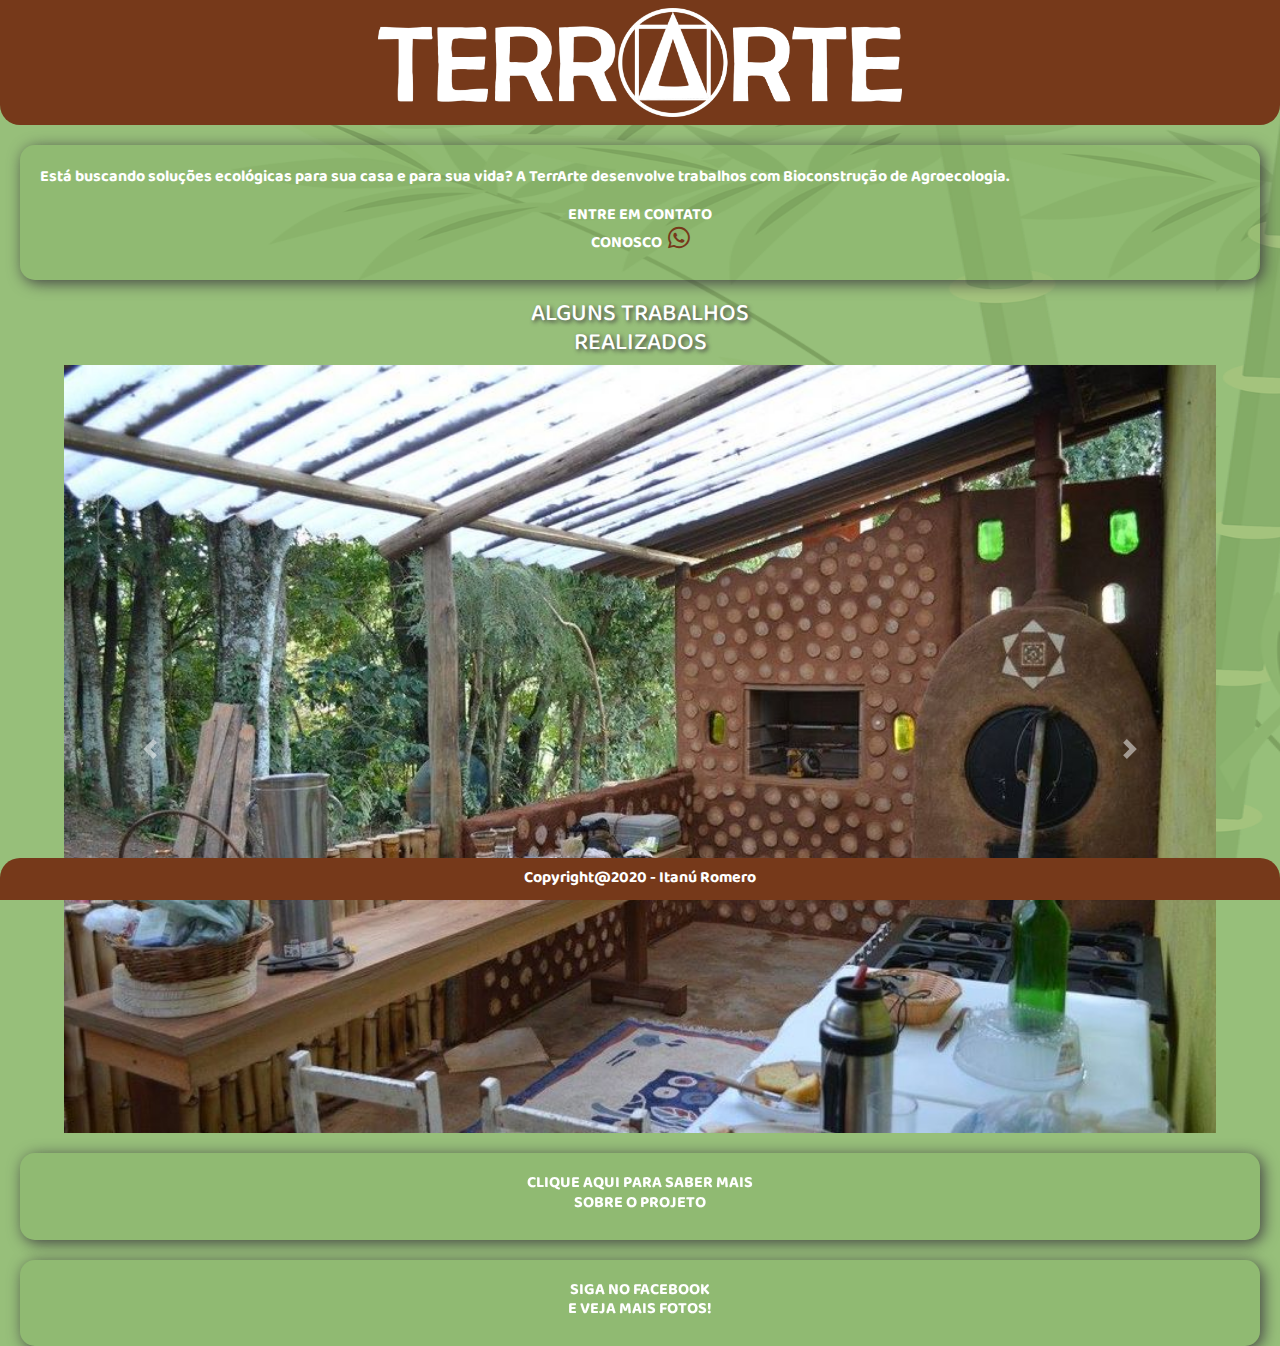
==== commit d7466b09: "finish version 1.0" ====
--- a/index.html
+++ b/index.html
@@ -3,7 +3,7 @@
 <head>
     <meta charset="UTF-8">
     <meta name="viewport" content="width=device-width, initial-scale=1.0">
-    <title>TerrArte</title>
+    <title>TerrArte - Serviço ambiental em Atibaia</title>
     <script src="./js/jquery.js"></script>
     <script src="./js/jquery.mask.min.js"></script>
     <script src="./js/bootstrap.min.js"></script>
@@ -27,11 +27,13 @@
             A TerrArte desenvolve trabalhos com Bioconstrução de Agroecologia.
           </p>
 
-          <h6>Entre em contato <br> conosco 
+           
             <a href="https://api.whatsapp.com/send?phone=5511992847142&text=Ol%C3%A1%2C%20estava%20olhando%20o%20seu%20site%20e%20me%20interessei!%20Gostaria%20de%20ter%20mais%20informa%C3%A7%C3%B5es!">
+              <h6 class="link_whatsapp">Entre em contato <br> conosco
                 <i class="fab fa-whatsapp"></i>
+              </h6>
             </a>
-          </h6>
+          
            
         </div>
     </div>
@@ -44,14 +46,20 @@
     <div id="carouselExampleControls" class="carousel slide" data-ride="carousel">
         <div class="carousel-inner">
           <div class="carousel-item active">
-            <img class="d-block w-100" src="images/Adesivo G 0 JPG.jpg" alt="Primeiro Slide">
+            <img class="d-block w-100" src="images/slides/img1.jpeg" alt="Primeiro Slide">
           </div>
           <div class="carousel-item">
-            <img class="d-block w-100" src="images/cartao 9x5 jpeg.jpg" alt="Segundo Slide">
+            <img class="d-block w-100" src="images/slides/img2.jpeg" alt="Segundo Slide">
           </div>
-          <!-- <div class="carousel-item">
-            <img class="d-block w-100" src="images/Adesivo inf G jpg.jpg" alt="Terceiro Slide">
-          </div> -->
+          <div class="carousel-item">
+            <img class="d-block w-100" src="images/slides/img3.jpeg" alt="Terceiro Slide">
+          </div>
+          <div class="carousel-item">
+            <img class="d-block w-100" src="images/slides/img4.jpg" alt="Quarto Slide">
+          </div>
+          <div class="carousel-item">
+            <img class="d-block w-100" src="images/slides/img5.jpg" alt="Quinto Slide">
+          </div>
         </div>
         <a class="carousel-control-prev" href="#carouselExampleControls" role="button" data-slide="prev">
           <span class="carousel-control-prev-icon" aria-hidden="true"></span>
@@ -73,11 +81,23 @@
         </div>
     </div>
 
+    <div class="card ">
+      <div class="card-body">
+          <a href="https://www.facebook.com/TerrArte-Atibaia-e-regi%C3%A3o-1699698433661762/?tn-str=k*F">
+              <h6>
+                  Siga no Facebook <br> e veja mais fotos!
+              <h6>
+           </a>
+      </div>
+  </div>
 
    <footer class="fixed-bottom" >
         <div>
-            <h6 class="align-middle">@ 2020 Copyright - Itanu</h6>
-        </dix>
+          <a href="https://github.com/itanuromero/terrarte">
+            <h6 class="align-middle">Copyright@2020 - Itanú Romero
+            </h6>
+          </a>
+        </div>
    </footer>
 </body>
 </html>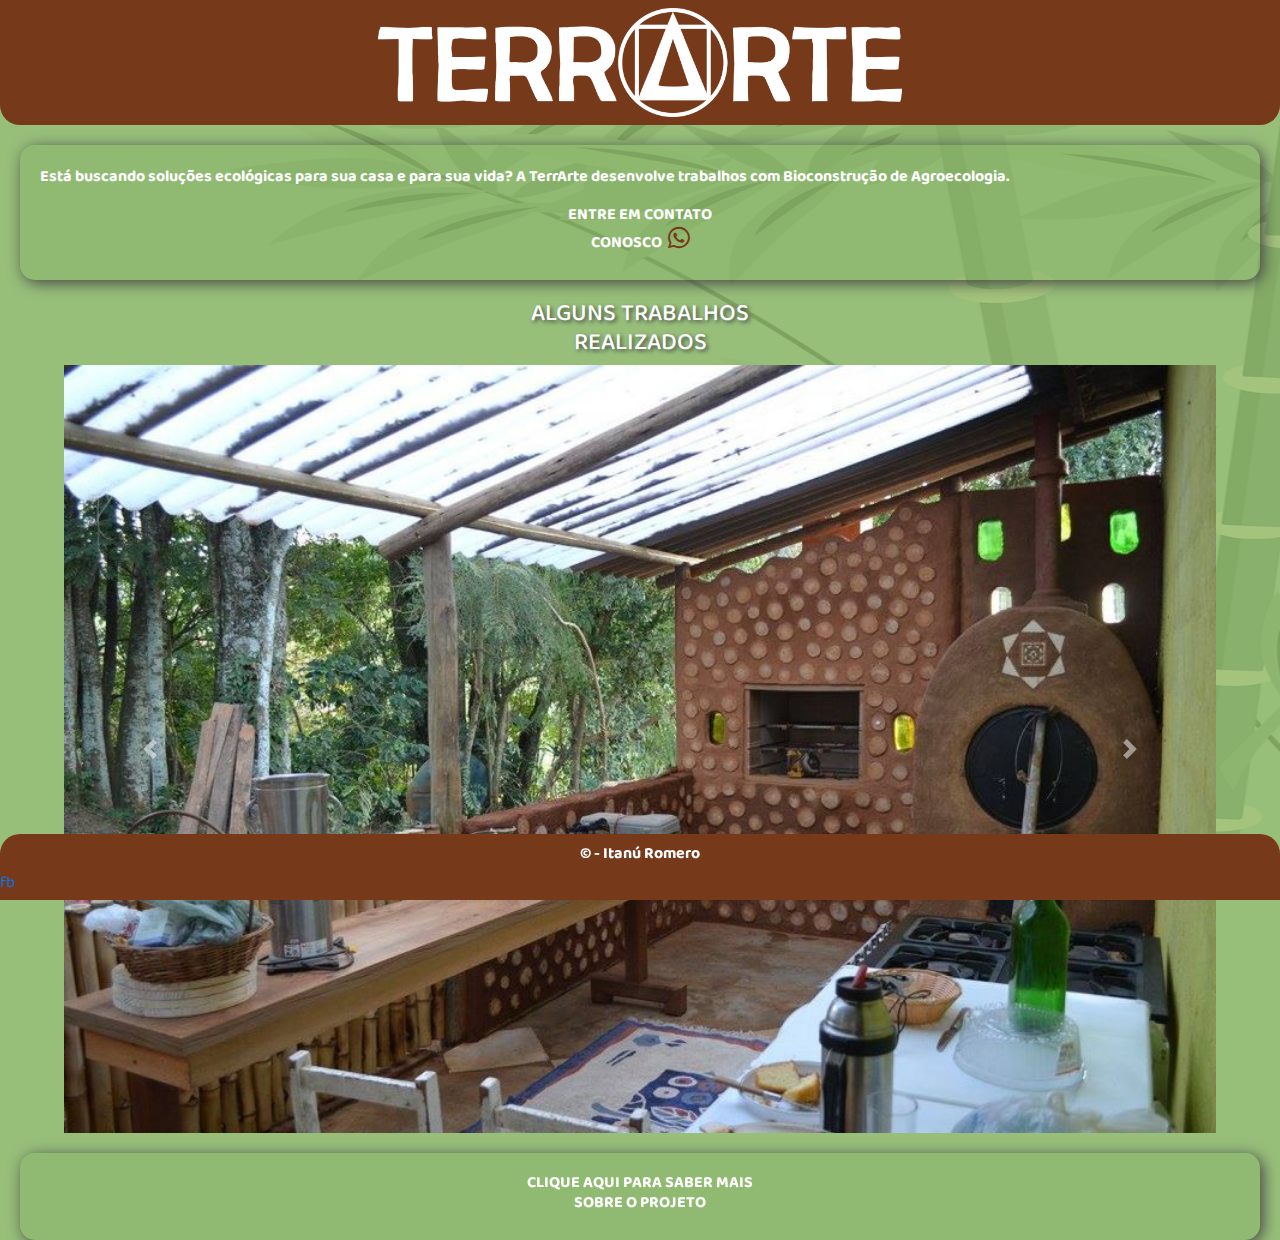
==== commit fe25f892: "Update index.html" ====
--- a/index.html
+++ b/index.html
@@ -58,7 +58,7 @@
             <img class="d-block w-100" src="images/slides/img4.jpg" alt="Quarto Slide">
           </div>
           <div class="carousel-item">
-            <img class="d-block w-100" src="images/slides/img5.jpg" alt="Quinto Slide">
+            <img class="d-block w-100" src="images/slides/img5.jpeg" alt="Quinto Slide">
           </div>
         </div>
         <a class="carousel-control-prev" href="#carouselExampleControls" role="button" data-slide="prev">
@@ -81,21 +81,14 @@
         </div>
     </div>
 
-    <div class="card ">
-      <div class="card-body">
-          <a href="https://www.facebook.com/TerrArte-Atibaia-e-regi%C3%A3o-1699698433661762/?tn-str=k*F">
-              <h6>
-                  Siga no Facebook <br> e veja mais fotos!
-              <h6>
-           </a>
-      </div>
-  </div>
-
    <footer class="fixed-bottom" >
         <div>
           <a href="https://github.com/itanuromero/terrarte">
-            <h6 class="align-middle">Copyright@2020 - Itanú Romero
+            <h6 class="align-middle">&copy; - Itanú Romero
             </h6>
+          </a>
+          <a href="https://www.facebook.com/TerrArte-Atibaia-e-regi%C3%A3o-1699698433661762/?tn-str=k*F">
+            fb
           </a>
         </div>
    </footer>
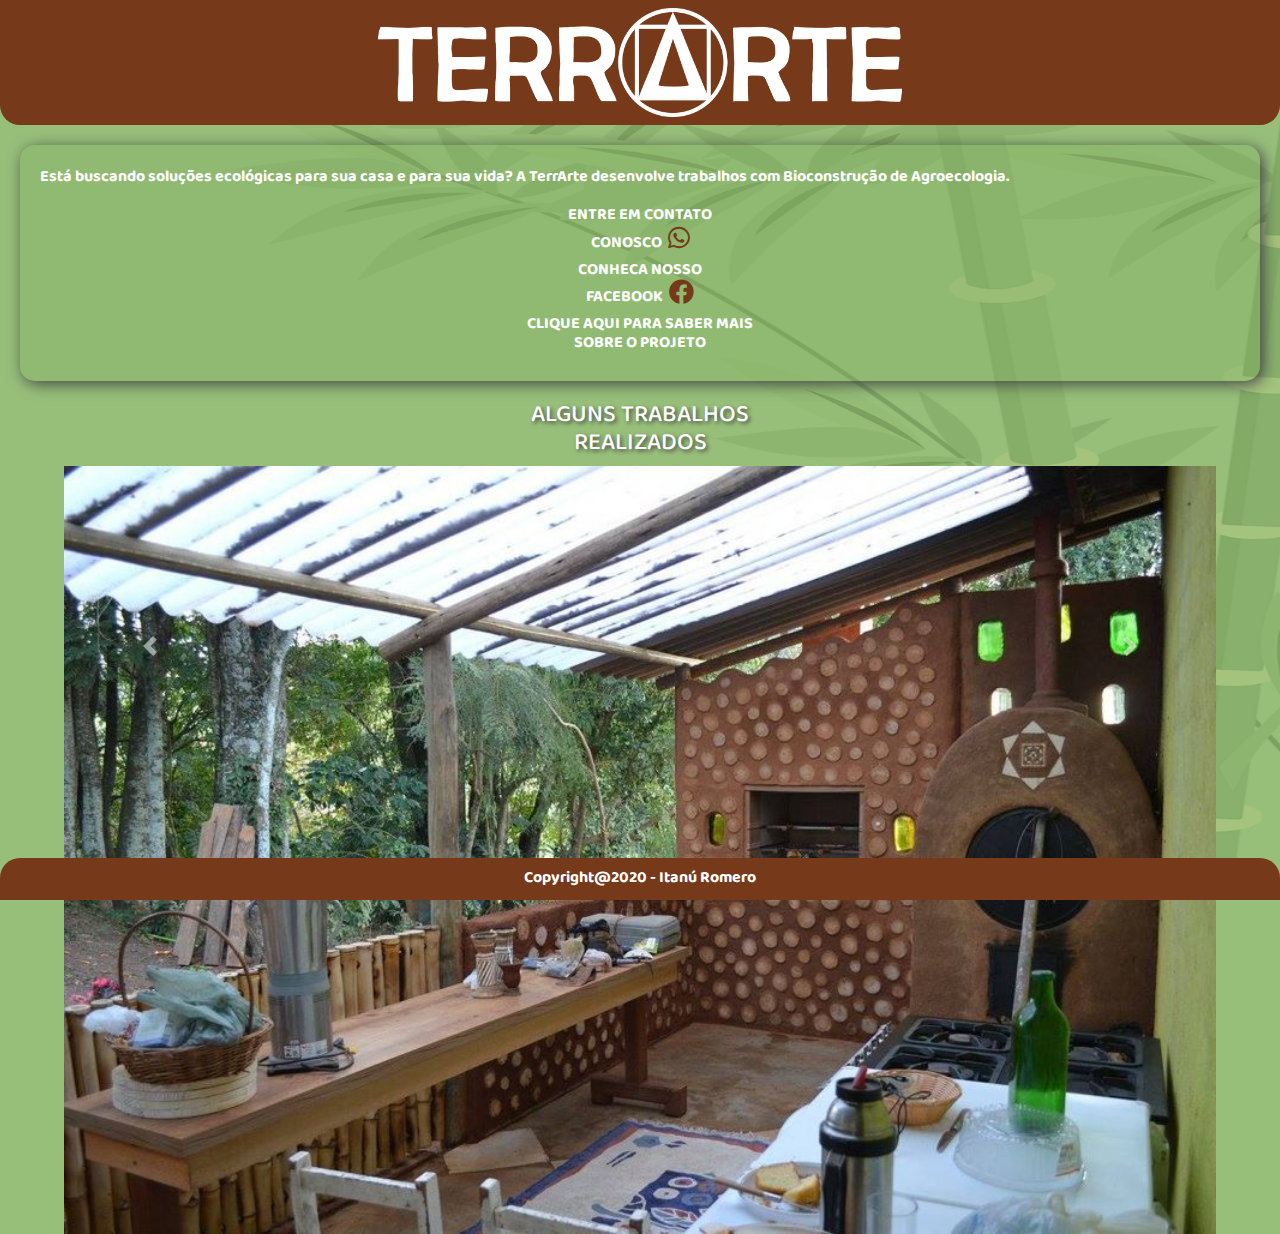
==== commit 9575842a: "reformando UI" ====
--- a/index.html
+++ b/index.html
@@ -12,12 +12,15 @@
     <link rel="stylesheet" href="./css/bootstrap.min.css">
     <link rel="stylesheet" href="./css/style.css">
     <link rel="stylesheet" href="./fontawesome/css/all.min.css">
+
+    <link rel="shortcut icon" href="./images/LogoFinalPassaro.ico" />
 </head>
 <body>
     <header>
         <nav class="navbar">
             <img src="./images/logofinal.png" alt="TerrArte">
         </nav>
+
     </header>
 
     <div class="card ">
@@ -33,7 +36,15 @@
                 <i class="fab fa-whatsapp"></i>
               </h6>
             </a>
-          
+            <a href="https://www.facebook.com/TerrArte-Atibaia-e-regi%C3%A3o-1699698433661762/">
+              <h6 class="link_whatsapp">Conheca nosso <br> facebook
+                <i class="fab fa-facebook"></i>
+              </h6>
+            </a>
+            <a href=sobre.html>
+              <h6 class="link_whatsapp">Clique aqui para saber mais <br> sobre o projeto
+              </h6>
+            </a>
            
         </div>
     </div>
@@ -43,7 +54,7 @@
     </div>
 
     <!-- slide - bootstrap -->
-    <div id="carouselExampleControls" class="carousel slide" data-ride="carousel">
+    <div id="carouselExampleControls" class="carousel slide" data-ride="carousel" style="height: 40%;">
         <div class="carousel-inner">
           <div class="carousel-item active">
             <img class="d-block w-100" src="images/slides/img1.jpeg" alt="Primeiro Slide">
@@ -58,7 +69,7 @@
             <img class="d-block w-100" src="images/slides/img4.jpg" alt="Quarto Slide">
           </div>
           <div class="carousel-item">
-            <img class="d-block w-100" src="images/slides/img5.jpeg" alt="Quinto Slide">
+            <img class="d-block w-100" src="images/slides/img5.jpg" alt="Quinto Slide">
           </div>
         </div>
         <a class="carousel-control-prev" href="#carouselExampleControls" role="button" data-slide="prev">
@@ -71,24 +82,16 @@
         </a>
       </div>
 
-    <div class="card ">
-        <div class="card-body">
-            <a href="sobre.html">
-                <h6>
-                    Clique aqui para saber mais <br> sobre o projeto
-                <h6>
-             </a>
-        </div>
-    </div>
+    
+
+  </div>
 
    <footer class="fixed-bottom" >
+
         <div>
           <a href="https://github.com/itanuromero/terrarte">
-            <h6 class="align-middle">&copy; - Itanú Romero
+            <h6 class="align-middle">Copyright@2020 - Itanú Romero
             </h6>
-          </a>
-          <a href="https://www.facebook.com/TerrArte-Atibaia-e-regi%C3%A3o-1699698433661762/?tn-str=k*F">
-            fb
           </a>
         </div>
    </footer>
